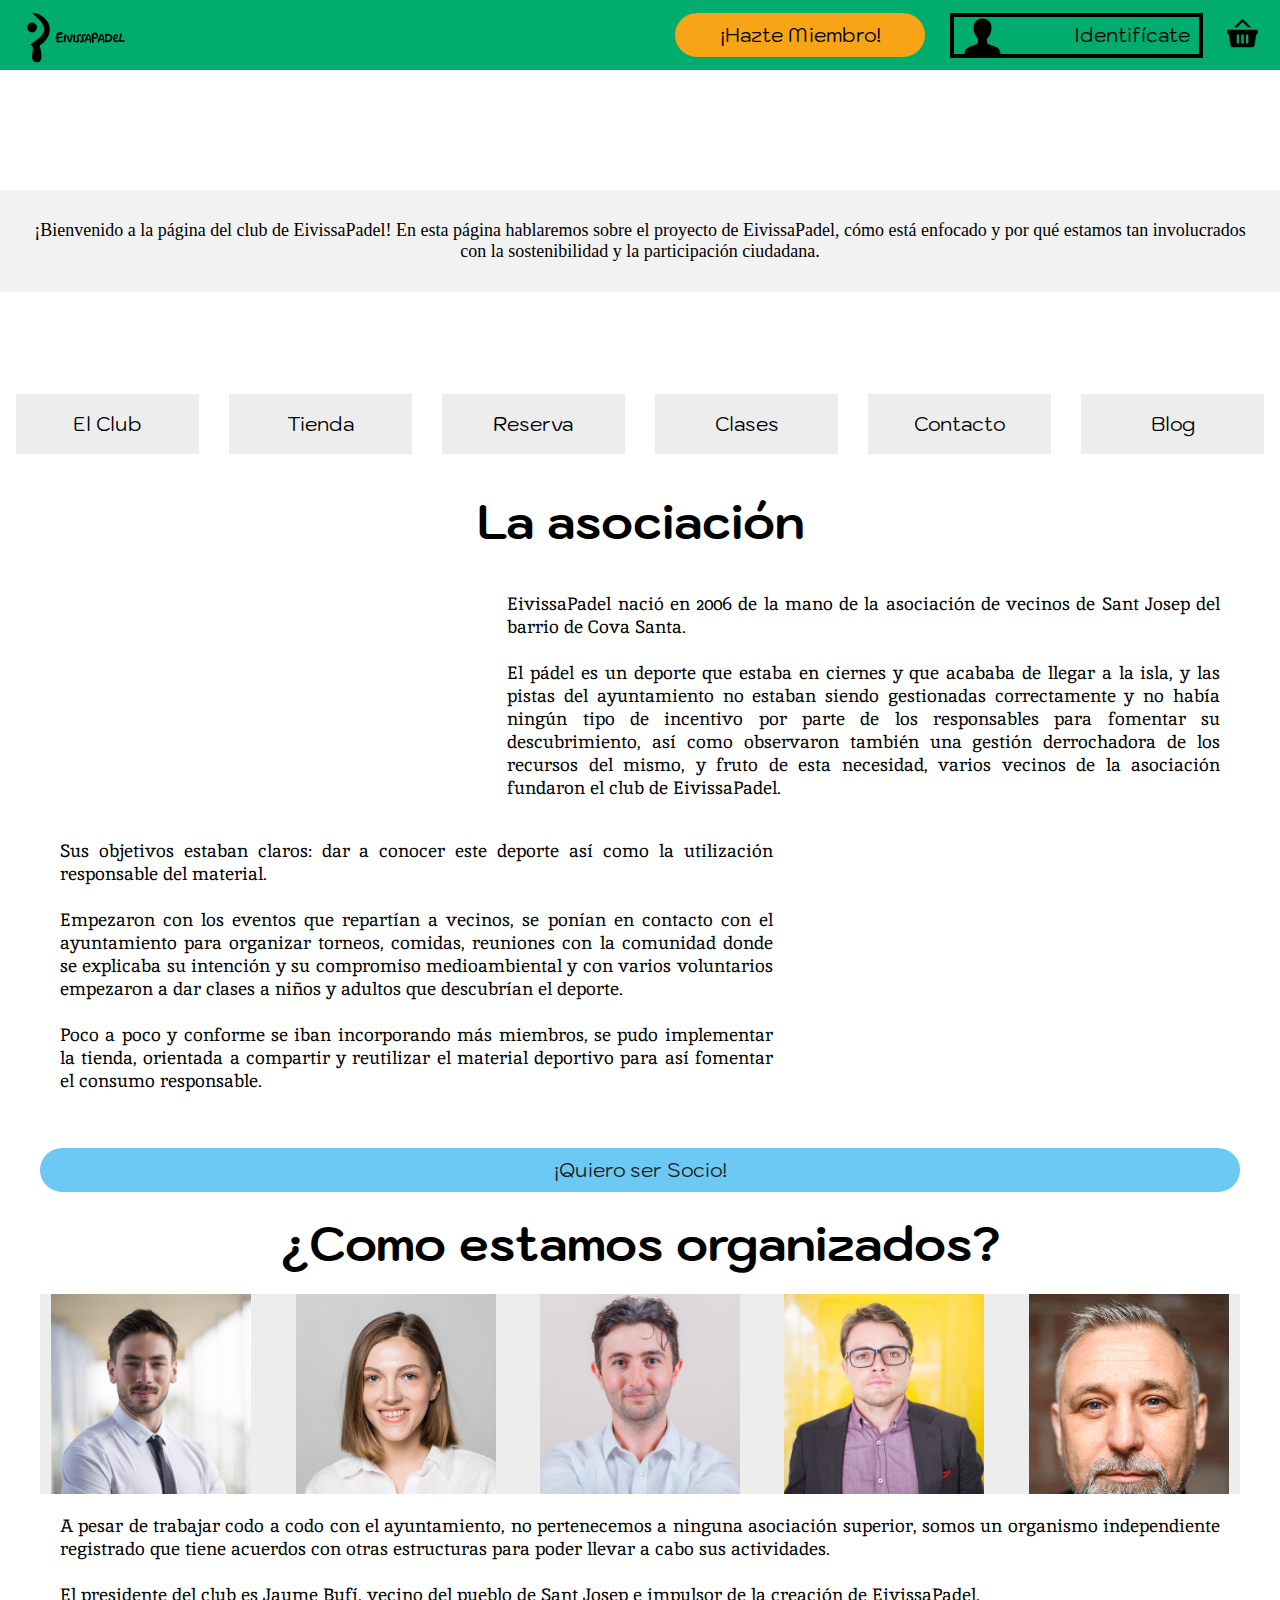
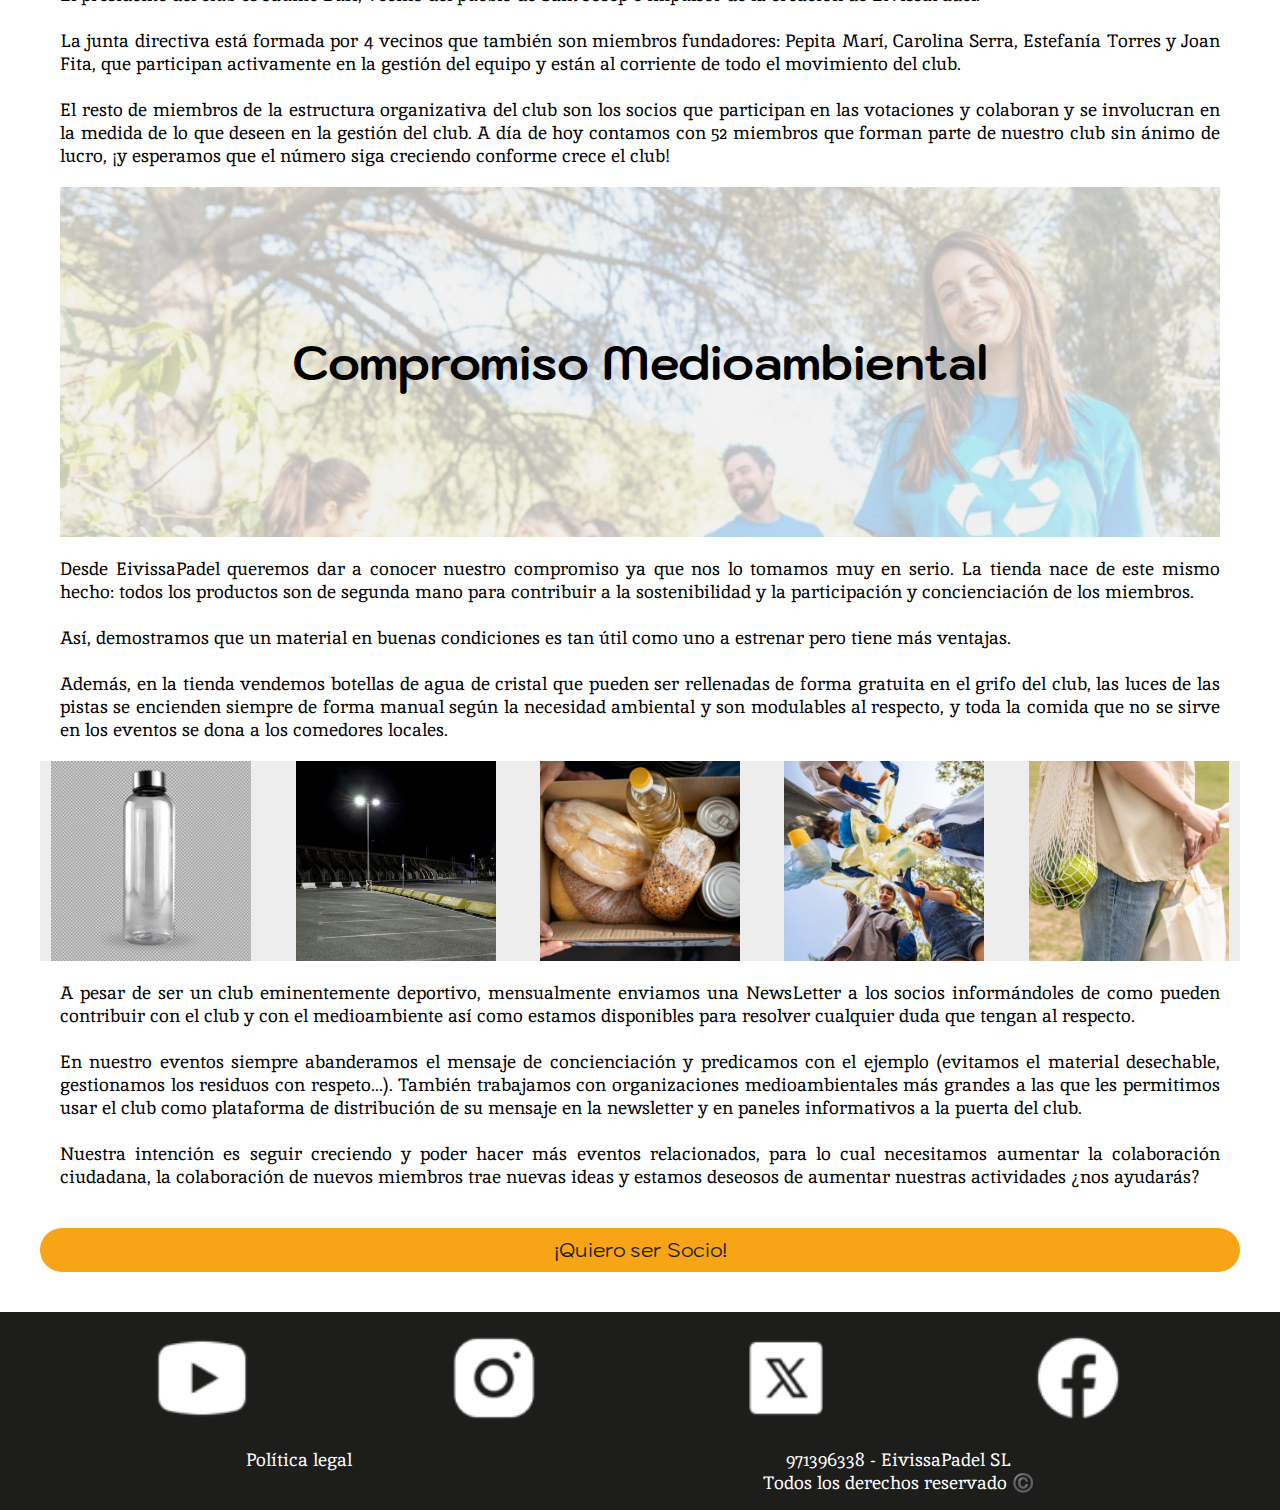
==== HTML/club.html @ 1c64d66b "añadidos dos puntos delante de los src" ====
<!DOCTYPE html>
<html lang="es">

<head>
    <meta charset="UTF-8">
    <meta name="viewport" content="width=device-width, initial-scale=1.0">
    <title>The Club</title>
    <link rel="stylesheet" href="../CSS/style.css">
</head>
<body>
    <header>
        <div class="banner_verde">
            <a title="enlace a home" href="/HTML/index.html">
                <img class="header_img" src="../public/assets/imgs/logotipo_negro.svg" alt="logotipo de EivissaPadel">
            </a>
            <div id="desktop_menu">
                <a title="enlace a socios" href="/HTML/socios.html" class="link_button desktop_show orange_btn"
                    id="boton_miembro">
                    ¡Hazte Miembro!
                </a>
                <a title="enlace a socios" href="/HTML/socios.html" class="link_button desktop_show"
                    id="boton_identificate">
                    <img src="../public/assets/icons/Customer.svg" alt="icono de cliente">
                    Identifícate
                </a>
                <a title="enlace a carrito (work in progress)" href="#" class="carrito">
                    <img src="../public/assets/icons/Shopping_Basket.svg" alt="icono de carrito de la compra">
                </a>
            </div>
            <a title="enlace a socios" href="/HTML/socios.html">
                <img class="desktop_hide" src="../public/assets/icons/Customer.svg" alt="icono de cliente">
            </a>
            <img class="desktop_hide" src="../public/assets/icons/Menu.svg" alt="icono de menu de hamburguesa">
            <input class="desktop_hide" type="checkbox" name="menu_mobile" id="menu_mobile">
            <div class="nav_mobile">
                <div class="close">X
                </div>
                <nav>
                    <ul>
                        <li><a title="enlace a club" href="/HTML/club.html">El Club</a></li>
                        <li><a title="enlace a tienda" href="/HTML/tienda.html">Tienda</a></li>
                        <li><a title="enlace a reserva (work in progress)" href="#">Reserva</a></li>
                        <li><a title="enlace a clases (work in progress)" href="#">Clases</a></li>
                        <li><a title="enlace a contacto (work in progress)" href="#">Contacto</a></li>
                        <li><a title="enlace a blog (work in progress)" href="#">Blog</a></li>
                    </ul>
                </nav>
            </div>
        </div>
        <div class="portada portada_club">
            <p class="texto_club">¡Bienvenido a la página del club de EivissaPadel! En esta página hablaremos sobre el
                proyecto de EivissaPadel, cómo está enfocado y por qué estamos tan involucrados con la sostenibilidad y
                la participación ciudadana.</p>
            <nav class="desktop_show">
                <ul>
                    <li><a href="/HTML/club.html">El Club</a></li>
                    <li><a href="/HTML/tienda.html">Tienda</a></li>
                    <li><a href="#">Reserva</a></li>
                    <li><a href="#">Clases</a></li>
                    <li><a href="#">Contacto</a></li>
                    <li><a href="#">Blog</a></li>
                </ul>
            </nav>
        </div>
    </header>
    <main id="club">
        <section id="asociacion">
            <h2>La asociación</h2>
            <div class="dos_fotos_texto">
                <div class="dos_fotos">
                    <div class="foto1"></div>
                    <div class="foto2"></div>
                </div>
                <p>
                    EivissaPadel nació en 2006 de la mano de la asociación de vecinos de Sant Josep del barrio de
                    Cova
                    Santa. <br><br>El pádel es un deporte que estaba en ciernes y que acababa de llegar a la isla, y
                    las
                    pistas
                    del ayuntamiento no estaban siendo gestionadas correctamente y no había ningún tipo de incentivo
                    por
                    parte de los responsables para fomentar su descubrimiento, así como observaron también una
                    gestión
                    derrochadora de los recursos del mismo, y fruto de esta necesidad, varios vecinos de la
                    asociación
                    fundaron el club de EivissaPadel.
                </p>
            </div>
            <div class="dos_fotos_texto">
                <div class="dos_fotos">
                    <div class="foto1"></div>
                    <div class="foto2"></div>
                </div>
                <p>
                    Sus objetivos estaban claros: dar a conocer este deporte así como la utilización responsable del
                    material. <br><br>Empezaron con los eventos que repartían a vecinos, se ponían en contacto con el
                    ayuntamiento para organizar torneos, comidas, reuniones con la comunidad donde se explicaba su
                    intención y su compromiso medioambiental y con varios voluntarios empezaron a dar clases a niños y
                    adultos que descubrían el deporte. <br><br>Poco a poco y conforme se iban incorporando más miembros,
                    se pudo
                    implementar la tienda, orientada a compartir y reutilizar el material deportivo para así fomentar el
                    consumo responsable.
                </p>
            </div>
        </section>
        <a title="enlace a socios" href="/HTML/socios.html" class="blue_btn link_button">¡Quiero ser Socio!</a>
        <section class="organizacion">
            <h2>¿Como estamos organizados?</h2>
            <div class="cinco_fotos">
                <div class="foto1"></div>
                <div class="foto2"></div>
                <div class="foto3"></div>
                <div class="foto4"></div>
                <div class="foto5"></div>
            </div>
            <p>
                A pesar de trabajar codo a codo con el ayuntamiento, no pertenecemos a ninguna asociación superior,
                somos un organismo independiente registrado que tiene acuerdos con otras estructuras para poder llevar a
                cabo sus actividades.
                <br>
                <br>
                El presidente del club es Jaume Bufí, vecino del pueblo de Sant Josep e impulsor de la creación de
                EivissaPadel.
                <br>
                <br>
                La junta directiva está formada por 4 vecinos que también son miembros fundadores: Pepita Marí, Carolina
                Serra, Estefanía Torres y Joan Fita, que participan activamente en la gestión del equipo y están al
                corriente de todo el movimiento del club.
                <br>
                <br>
                El resto de miembros de la estructura organizativa del club son los socios que participan en las
                votaciones y colaboran y se involucran en la medida de lo que deseen en la gestión del club. A día de
                hoy contamos con 52 miembros que forman parte de nuestro club sin ánimo de lucro, ¡y esperamos que el
                número siga creciendo conforme crece el club!
            </p>
        </section>
        <section id="compromiso_medioambiental">
            <div class="titulo_compromiso">
                <h2>Compromiso Medioambiental</h2>
            </div>
            <p>
                Desde EivissaPadel queremos dar a conocer nuestro compromiso ya que nos lo tomamos muy en serio. La
                tienda nace de este mismo hecho: todos los productos son de segunda mano para contribuir a la
                sostenibilidad y la participación y concienciación de los miembros. <br><br>
                Así, demostramos que un material en
                buenas condiciones es tan útil como uno a estrenar pero tiene más ventajas.
                <br><br>
                Además, en la tienda vendemos botellas de agua de cristal que pueden ser rellenadas de forma gratuita en
                el grifo del club, las luces de las pistas se encienden siempre de forma manual según la necesidad
                ambiental y son modulables al respecto, y toda la comida que no se sirve en los eventos se dona a los
                comedores locales.
            </p>
            <div class="cinco_fotos">
                <div class="foto1"></div>
                <div class="foto2"></div>
                <div class="foto3"></div>
                <div class="foto4"></div>
                <div class="foto5"></div>
            </div>
            <p>
                A pesar de ser un club eminentemente deportivo, mensualmente enviamos una NewsLetter a los socios
                informándoles de como pueden contribuir con el club y con el medioambiente así como estamos disponibles
                para resolver cualquier duda que tengan al respecto.
                <br><br>
                En nuestro eventos siempre abanderamos el mensaje de concienciación y predicamos con el ejemplo
                (evitamos el material desechable, gestionamos los residuos con respeto...). También trabajamos con
                organizaciones medioambientales más grandes a las que les permitimos usar el club como plataforma de
                distribución de su mensaje en la newsletter y en paneles informativos a la puerta del club.
                <br><br>
                Nuestra intención es seguir creciendo y poder hacer más eventos relacionados, para lo cual necesitamos
                aumentar la colaboración ciudadana, la colaboración de nuevos miembros trae nuevas ideas y estamos
                deseosos de aumentar nuestras actividades ¿nos ayudarás?
            </p>
        </section>
        <a title="enlace a socios" href="/HTML/socios.html" class="orange_btn link_button">¡Quiero ser Socio!</a>
    </main>
    <footer>
        <div class="footer_container">
            <div id="links">
                <a title="enlace a Youtube (work in progress)" href="#"> <img src="../public/assets/icons/YouTube.png"
                        alt="logotipo de Youtube">
                </a>
                <a title="enlace a Instagram (work in progress)" href="#"> <img
                        src="../public/assets/icons/Instagram.png" alt="logotipo de Instagram">
                </a>
                <a title="enlace a TwitterX (work in progress)" href="#"> <img src="../public/assets/icons/TwitterX.png"
                        alt="logotipo de TwitterX">
                </a>
                <a title="enlace a Facebook (work in progress)" href="#"> <img src="../public/assets/icons/Facebook.png"
                        alt="logotipo de Facebook">
                </a>
            </div>
            <div class="footer_desktop">
                <div>
                    <p>Política legal</p>
                </div>
                <div>
                    <p>971396338 - EivissaPadel SL</p>
                    <p>Todos los derechos reservado ©️</p>
                </div>
            </div>
        </div>
    </footer>
</body>

</html>
---- CSS/style.css ----
@font-face {
  font-family: "Inika";
  src: url("../public/assets/fonts/Inika-Regular.ttf");
  font-style: normal;
  font-weight: normal;
}
@font-face {
  font-family: "Inika";
  src: url("../public/assets/fonts/Inika-Bold.ttf");
  font-style: normal;
  font-weight: bold;
}
@font-face {
  font-family: "Kodchasan";
  src: url("../public/assets/fonts/Kodchasan-Regular.ttf");
  font-style: normal;
  font-weight: normal;
}
@font-face {
  font-family: "Kodchasan";
  src: url("../public/assets/fonts/Kodchasan-Bold.ttf");
  font-style: normal;
  font-weight: bold;
}
/* GLOBAL */
* {
  box-sizing: border-box;
  position: relative;
}
main,
.footer_container {
  margin: 0;
  font-family: "Inika", serif;
  max-width: 1200px;
  /* background-image: url("../public/assets/imgs/pelota_evento_uno.jpg"); */
  /* background-repeat: no-repeat;
  background-size: cover; */
  /* background-position: calc(-50vw + 600px); */
}
a {
  text-decoration: none;
  color: #1d1d1b;
}
html::before {
  content: "";
  width: 100%;
  height: 100%;
  position: absolute;
  background-color: rgba(255, 255, 255);
}
h1,
h2,
h3,
h4,
.link_button {
  display: flex;
  justify-content: center;
  align-items: center;
  font-family: "Kodchasan";
  text-align: center;
  border: none;
}
.link_button:hover,
.banner_three,
.oferta1,
.oferta2,
.oferta3,
#miembro_banner {
  cursor: pointer;
}
.header_img:hover,
.carrito:hover,
.portada a:hover,
.nav_mobile li:hover,
.categorias_desktop ul li:hover {
  filter: invert(100%);
}
#tienda > div.desktop_show.categorias_desktop > ul > li:nth-child(1) > a:hover {
  background-color: #085be9;
}
#boton_identificate:hover {
  background-color: #f7a416;
}
#botones_dedo .link_button:hover {
  filter: invert(100%);
  color: white;
  background-color: #f7a416;
}
.home_blog_img:hover {
  filter: saturate(150%);
  filter: brightness(1.2);
}
#botones_dedo .link_button:hover {
  background-color: #085be9;
}
#botones_dedo .link_button:active {
  border: 4px solid black;
}
input:hover {
  border: 2px solid #6bc9f3;
}
.banner:hover .sub_banner {
  background-color: rgba(237, 237, 237, 0.9);
}
.orange_btn:hover,
.blue_btn:hover {
  border: 4px solid black;
}
.orange_btn:active {
  border: none;
  color: #f7a416;
  background-color: #1d1d1b;
  font-weight: bold;
}
.oferta1:hover div,
.oferta2:hover div,
.oferta3:hover div {
  background-color: rgba(237, 237, 237, 0.9);
}
.dos_botones .blue_btn:active,
.blue_btn:active {
  border: none;
  color: #6bc9f3;
  background-color: #1d1d1b;
  font-weight: bold;
}
h1 {
  font-size: 32px;
}
h2 {
  font-size: 26px;
  text-align: left;
  margin-left: 20px;
  justify-content: left;
}
h3 {
  font-size: 22px;
}
h4 {
  font-size: 20px;
}
body {
  display: flex;
  flex-direction: column;
  min-height: 100vh;
  margin: 0;
}
.link_button {
  font-size: 18px;
  min-height: 44px;
}
p {
  margin: 0 16px;
}
/* HEADER */
.banner_verde {
  display: flex;
  height: 50px;
  background-color: #00ad6e;
  justify-content: space-around;
  align-items: center;
}
.header_img {
  height: 50px;
}
header li {
  font-family: "Kodchasan";
}
#socios_btn {
  margin: 16px 0 0 0;
}
header a {
  display: flex;
  align-items: center;
  justify-content: center;
  text-decoration: none;
  color: black;
}
header div {
  display: flex;
}
#menu_mobile:checked + .nav_mobile {
  visibility: visible;
}
#menu_mobile:checked {
  top: 30px;
  left: calc(82.5%);
  font-size: 25px;
  display: flex;
  position: fixed;
}
#menu_mobile {
  z-index: 3;
  opacity: 0%;
  position: absolute;
  top: 10px;
  left: calc(86.5%);
  width: 28px;
  height: 28px;
  margin: 0;
  cursor: pointer;
}
.menu_mobile_icon {
  display: flex;
}
.nav_mobile {
  visibility: collapse;
  position: fixed;
  top: 0;
  width: 100%;
  min-height: 100vh;
  z-index: 2;
  background-color: white;
  font-family: "Kodchasan";
  overflow: scroll;
}
.nav_mobile nav {
  display: flex;
  flex-direction: column;
  justify-content: space-between;
  height: 100vh;
  width: 100%;
}
.nav_mobile ul {
  height: 100%;
  list-style-type: none;
  margin: 0;
  padding: 0;
  margin-top: calc(100vh / 12);
}
.nav_mobile ul li a {
  font-size: 24px;
  margin: calc(100vh / 30) 0;
  padding: calc(100vh / 30) 0;
  background-color: #ededed;
}
.close {
  top: 30px;
  left: calc(86.5%);
  width: fit-content;
  font-size: 25px;
  display: flex;
  justify-content: right;
  position: absolute;
  z-index: 1;
}

/* FOOTER */
footer {
  margin: 0;
}
footer {
  background-color: #1d1d1b;
  color: white;
  text-align: center;
  font-size: 14px;
  display: flex;
  flex-direction: column;
  margin-top: auto;
}
#links {
  margin: 16px;
  display: flex;
  justify-content: space-around;
  align-items: center;
}
.footer_desktop {
  margin-bottom: 16px;
}
textarea {
  resize: none;
}
/* HOME */
.portada {
  font-size: 16px;
  min-height: 135px;
  display: flex;
  align-items: center;
  text-align: center;
  background-image: url("../public/assets/imgs/fondo_padel.jpg");
  background-size: cover;
  background-position-y: 80%;
  background-repeat: no-repeat;
}
.portada::before {
  position: absolute;
  width: 100%;
  height: 100%;
  top: 0;
  left: 0;
  content: "";
  background-color: white;
  opacity: 75%;
}
.dos_botones {
  /* margin: 16px 16px; */
  display: flex;
  align-items: center;
  justify-content: space-between;
  /* gap: 16px; */
}
.dos_botones .link_button {
  min-width: calc(50% - 32px);
}
.blue_btn {
  border-radius: 25px;
  background-color: #6bc9f3;
  margin: 16px;
}
/* HOME SOCIOS */
#home_socios h3 {
  text-align: center;
}
.banner {
  display: flex;
  justify-content: right;
  min-height: 145px;
  background-image: url("../public/assets/imgs/padel_miembro.jpg");
  background-size: cover;
  background-repeat: no-repeat;
  background-position: center;
}
.sub_banner {
  width: 50vw;
  font-size: 14px;
  background-color: rgba(237, 237, 237, 0.75);
  display: flex;
  flex-direction: column;
  justify-content: center;
}
.sub_banner_three p {
  display: -webkit-box;
  text-align: justify;
  -webkit-line-clamp: 5;
  -webkit-box-orient: vertical;
  text-overflow: ellipsis;
  overflow: hidden;
}
.sub_banner p,
.sub_banner ul {
  margin: 0;
}
/* HOME ULTIMOS EVENTOS */
#home_ultimos_eventos h2 {
  background-color: #ededed;
  padding: 5px;
  margin: 20px 0;
  margin-left: -20px;
  text-align: center;
  justify-content: center;
}
#home_ultimos_eventos > p {
  text-align: justify;
  margin: 16px;
}
.eventos_banner {
  justify-content: left;
  background-image: url("../public/assets/imgs/pelota_evento_uno.jpg");
}
.titulo_mini {
  font-family: "Inika";
  font-size: 18px;
  font-weight: 100;
  margin: 10px;
  text-align: left;
}
.eventos_texto_banner p {
  margin: 5px 10px;
}
/* HOME TIENDA */
.cuadro_verde {
  border: 4px solid #00ad6e;
  margin: 16px;
}
#home_tienda h2 {
  margin: 0 5px;
  text-align: left;
}
#home_tienda p {
  margin: 0 5px;
}
#banner_home_tienda {
  justify-content: left;
  background-image: url("../public//assets/imgs/pelotas.jpg");
}
#home_tienda h4 {
  margin: 5px;
  justify-content: left;
}
/* HOME CLUB */
#home_club h3,
#home_blog h3 {
  text-align: left;
  margin: 5px 16px;
}
#botones_dedo {
  display: flex;
  flex-direction: column;
  margin: 0 16px;
  gap: 12px;
}
#botones_dedo .link_button {
  font-size: 16px;
  display: flex;
  justify-content: space-between;
  align-items: center;
  background-color: #f7a416;
  min-height: 44px;
}
#botones_dedo #text {
  margin: 20px;
}
/* HOME BLOG */
#home_blog {
  background-color: #ededed;
}
#home_blog h3 {
  margin-top: 25px;
}
#home_blog h4 {
  text-align: left;
}
#home_blog > div {
  background-image: none;
}
.home_blog_texto {
  margin: 0 20px 0 0;
}
#home_blog .banner {
  background-image: none;
}
#home_blog .banner:nth-child(1) {
  font-size: 16px;
}
.home_blog_img {
  width: 50vw;
  margin: 10px 10px 10px 20px;
  background-image: url("../public/assets/imgs/jugadora_padel.jpg");
  background-size: 250%;
  background-position: top center;
}
.orange_100_btn {
  text-align: center;
  margin: 20px 16px;
}
.orange_btn {
  min-width: 100%;
  border-radius: 25px;
  background-color: #f7a416;
}
.sub_banner .desktop_show {
  display: none;
}
/* TIENDA */
/* TIENDA ENCABEZADO */
.busqueda,
.categorias {
  display: flex;
  font-size: 18px;
}
.categorias {
  width: calc(100% - 40px);
  margin: 0 20px;
  align-items: center;
  background-color: #6bc9f3;
  padding: 0 20px;
  font-family: "Kodchasan", sans-serif;
  justify-content: space-between;
  min-height: 44px;
}
#buscador {
  display: flex;
  width: calc(100% - 40px);
  height: 40px;
  margin: 20px;
  text-overflow: ellipsis;
  font-size: 18px;
}
#buscador::placeholder {
  font-family: "Inika", serif;
  color: black;
  font-size: 18px;
}
#lupa {
  position: absolute;
  top: 21px;
  left: calc(100% - 80px);
  right: 0;
}
#categorias_check {
  position: absolute;
  width: 100%;
  height: 100%;
  top: 0;
  left: 0;
  z-index: 1;
  opacity: 0;
}
.categorias_lista {
  visibility: collapse;
  position: absolute;
  display: flex;
  width: 100%;
  top: 44px;
  left: 0;
  z-index: 1;
  background-color: white;
}
.categorias_lista ul {
  list-style: none;
  width: 100%;
  padding: 0;
  margin: 0;
}
.categorias_lista li a {
  display: flex;
  text-decoration: none;
  color: black;
  align-items: center;
  width: 100%;
  background-color: #6bc9f3;
  min-height: 44px;
  justify-content: center;
  text-align: center;
  margin: 5px 0;
}
#categorias_check:checked ~ .categorias_lista {
  visibility: visible;
}
#categorias_check:checked ~ .arrow_down {
  transform: rotate(180deg);
}
.arrow_down {
  margin-left: auto;
}
/* TIENDA OFERTAS */
.ofertas {
  margin: 20px;
  display: flex;
  justify-content: space-between;
  height: 150px;
  gap: 20px;
}
.ofertas p {
  margin: 0;
}
.oferta1,
.oferta2,
.oferta3 {
  display: flex;
  width: 50%;
  justify-content: space-between;
  flex-direction: column;
  text-align: center;
  background-image: url("../public/assets/imgs/Pala_tienda.jpg");
  background-size: cover;
  background-position: center;
}
.texto_oferta,
.precio_oferta {
  background-color: rgba(237, 237, 237, 0.75);
}
.precio_oferta {
  display: flex;
  flex-direction: column;
  width: 50px;
  height: 50px;
  margin: 10px;
  margin-left: auto;
  border-radius: 25px;
}
.oferta2 {
  background-image: url("../public/assets/imgs/zapatos_1.jpg");
  background-size: 400%;
  background-position: bottom;
  background-position-x: 15%;
}
/* TIENDA ULTIMOS PRODUCTOS */
.ultimos_productos h2 {
  background-color: #ededed;
  justify-content: center;
  margin: 20px 0;
  text-align: center;
}
#tienda .ultimos_productos .banner_desktop {
  display: flex;
  margin: 40px 20px;
  gap: 20px;
}
.ultimos_productos .banner,
.ultimos_productos .sub_banner {
  width: 50%;
  justify-content: right;
  font-size: 16px;
}
.ultimos_productos .sub_banner p {
  margin: 5px;
}
.encabezado_tienda {
  position: absolute;
  width: max-content;
  top: -55px;
  left: 0;
  font-family: "Inika", sans-serif;
  font-weight: normal;
}
.ultimos_productos a:nth-child(1) {
  background-image: url("../public/assets/imgs/pelotas.jpg");
}
#tienda > section.ultimos_productos > div > a:nth-child(2) {
  background-image: url("../public/assets/imgs/padel_pala_2.jpg");
}
#tienda > section.ultimos_productos > div > a:nth-child(3) {
  background-image: url("../public/assets/imgs/camiseta.jpg");
}
/* SOCIOS */
/* SOCIOS VENTAJAS */
#ventajas h1,
#ventajas h2 {
  margin: 16px;
}
#ventajas h2 {
  justify-content: center;
  text-align: center;
}
#ventajas .cuadro_verde {
  padding-bottom: 20px;
  margin-bottom: 40px;
}
#ventajas ul {
  padding-right: 16px;
}
/* SOCIOS INSCRIPCION */
#inscripcion h2 {
  justify-content: center;
}
#inscripcion {
  display: flex;
  flex-direction: column;
}
/* SOCIOS DATOS PERSONALES */
.desktop_3_form {
  display: block;
}
#datos_personales {
  display: flex;
  flex-direction: column;
  justify-content: space-around;
  min-height: 250px;
  margin: 16px;
  margin-bottom: 48px;
}
#datos_personales::before,
#datos_de_contacto::before,
#contribucion::before {
  content: "";
  position: absolute;
  width: calc(100% + 32px);
  height: calc(100% + 8px);
  top: 8px;
  left: -16px;
  background-color: #ededed;
}
#datos_personales input,
#datos_de_contacto input,
#contribucion input {
  min-height: 20px;
}
#datos_personales label,
#datos_de_contacto label {
  margin-bottom: -8px;
  z-index: 1;
}
#datos_personales input,
#datos_de_contacto input,
#contribucion input {
  margin-bottom: 15px;
}
/* SOCIOS DISPONIBILIDAD */
#disponibilidad h3,
#contribucion h3 {
  margin: 0;
}
#disponibilidad,
#datos_de_contacto,
#contribucion {
  display: flex;
  flex-direction: column;
  padding: 16px;
}
#disponibilidad p,
#contribucion p {
  margin: 16px 0;
}
#disponibilidad div,
#datos_de_contacto div,
#contribucion div {
  display: flex;
  text-align: left;
  align-items: center;
  gap: 20px;
}
#disponibilidad input,
#datos_de_contacto div input,
#contribucion div input {
  min-height: 35px;
  min-width: 35px;
  cursor: pointer;
}
#disponibilidad #otros {
  height: calc(16px * 4);
}
#disponibilidad input:checked::after,
#datos_de_contacto input:checked::after,
#contribucion input:checked::after {
  content: "";
  font-size: 16px;
  width: 100%;
  height: 100%;
  background-color: #00ad6e;
  position: absolute;
  top: 0;
  left: 0;
  z-index: 1;
  border: 1px solid black;
}
/* DATOS DE CONTACTO */
#datos_de_contacto,
#contribucion {
  display: flex;
  flex-direction: column;
  margin: 16px;
}
#datos_de_contacto label {
  margin-bottom: -4px;
  z-index: 1;
}
#datos_de_contacto div input,
#contribucion div input {
  margin-bottom: 0;
}
#datos_de_contacto div,
#contribucion div {
  margin-bottom: 10px;
}
#datos_de_contacto input:checked::after,
#contribucion input:checked::after {
  background-color: black;
  border: 0;
}
/* CONTRIBUCION */
.dos_niveles,
.dos_check {
  flex-direction: column;
  justify-content: left;
  width: 100%;
}
#contribucion .dos_check div,
#disponibilidad .dos_check div {
  width: 100%;
}

#cantidad {
  margin-left: 62.5px;
  width: calc(100% - 78.5px);
  height: 25px;
  bottom: 10px;
  right: 0;
}
.euro::after {
  content: "€";
  position: absolute;
  top: -3px;
  left: calc(100% - 40px);
}
/* DUDAS O COMENTARIOS */
#dudas {
  display: flex;
  flex-direction: column;
  margin: 16px;
  margin-top: 25px;
  gap: 25px;
}
#dudas textarea {
  height: 120px;
}
#birth_date {
  width: 100%;
}
/* EL CLUB */
/* PORTADA */
.portada {
  min-height: 175px;
}
.portada_club {
  background-image: url("../public/assets/imgs/pista-tenis.jpg");
}
.portada_club p {
  margin: 16px;
}
/* ASOCIACION */
#club h2 {
  justify-content: center;
  margin: 20px auto;
  text-align: center;
}
.dos_fotos_texto {
  margin: 16px;
}
.dos_fotos_texto p {
  margin: 16px 0;
}
.dos_fotos {
  display: flex;
  width: 100%;
  height: 150px;
  gap: 16px;
  margin: 16px 0;
}
.foto1,
.foto2 {
  width: 100%;
  height: 100%;
  background-image: url("../public/assets/imgs/asociacion_1.jpg");
  background-size: cover;
  background-position: center;
}
.foto2 {
  background-image: url("../public/assets/imgs/asociacion_2.jpg");
}
#asociacion > div:nth-child(3) .foto1 {
  background-image: url("../public/assets/imgs/asociacion_3.jpg");
}
#asociacion > div:nth-child(3) .foto2 {
  background-image: url("../public/assets/imgs/asociacion_4.jpg");
}
/* COMO ESTAMOS ORGANIZADOS */
.cinco_fotos {
  display: flex;
  flex-direction: row;
  width: 100%;
  height: calc(100vw / 6);
  max-height: 200px;
  gap: calc(100% / 6 / 6);
  justify-content: space-evenly;
  margin: 20px 0;
  background-color: #ededed;
}
.cinco_fotos .foto1,
.cinco_fotos .foto2,
.cinco_fotos .foto3,
.cinco_fotos .foto4,
.cinco_fotos .foto5 {
  width: calc(100% / 6);
  height: 100%;
  background-image: url("../public/assets/imgs/persona_1.jpg");
  background-position: top;
  background-size: cover;
}
.cinco_fotos .foto2 {
  background-image: url("../public/assets/imgs/persona_2.jpg");
}
.cinco_fotos .foto3 {
  background-image: url("../public/assets/imgs/persona_3.jpg");
}
.cinco_fotos .foto4 {
  background-image: url("../public/assets/imgs/persona_4.jpg");
}
.cinco_fotos .foto5 {
  background-image: url("../public/assets/imgs/persona_5.jpg");
}
/* COMPROMISO */
.titulo_compromiso {
  margin: 20px;
  display: flex;
  height: 150px;
  background-image: url("../public/assets/imgs/compromiso.jpg");
  background-position: center;
  background-size: cover;
}
.titulo_compromiso::before {
  content: "";
  top: 0;
  left: 0;
  width: 100%;
  height: 100%;
  position: absolute;
  background-color: rgba(237, 237, 237, 0.75);
}
#compromiso_medioambiental .foto1 {
  background-image: url("../public/assets/imgs/medio1.jpg");
}
#compromiso_medioambiental .foto2 {
  background-image: url("../public/assets/imgs/medio2.jpg");
}
#compromiso_medioambiental .foto3 {
  background-image: url("../public/assets/imgs/medio3.jpg");
}
#compromiso_medioambiental .foto4 {
  background-image: url("../public/assets/imgs/medio4.jpg");
}
#compromiso_medioambiental .foto5 {
  background-image: url("../public/assets/imgs/medio5.jpg");
}
#club .orange_btn {
  margin: 40px 0;
}
/* FIN DE LA PARTE MOVIL */
/*/////////////////////////////////////////////////////////////////////////////////////////////////////////////////////////////////////////////////////////////////////////////////////////////////////////////////////////////////////////////////////////////////////////////////////////////////////////////////////////////////////////////////////////////////////////////////////////////////////////////////////////////////////////////////////////////////////////////////////////////////////////////////////////////////////////////////////////////////////////////////////////////////////////////////////////////////////////////////////////////////////////////////////////////////////////////////////////////////////////////////////////////////////////////////////////////////////////////////////////////////////////////////////////////////////////////////////////////////////////////////////////////////////////////////////////////////////////////////////////////////////////////////////////////////////////////////////////////////////////////////////////////////////////////////////////////////////////////////////////////////////////////////////////////////////////////////////////////////////////////////////////////////////////////////////////////////////////////////////////////////////////////////////////////////////////////////////////////////////////////////////////////////////////////////////////////////////////////////////////////////////////////////////////////////////////////////////////////////////////////////////////////////////////////////////////////////////////*/
/* COMIENZO PARTE DESKTOP */
.desktop_show,
#tienda .desktop_show {
  display: none;
}
@media (min-width: 1200px) {
  main,
  .footer_container {
    margin-left: calc(50vw - 600px);
  }
}
/* GLOBAL DESKTOP */
@media (min-width: 768px) {
  .nav_mobile {
    display: none;
  }
  .desktop_show {
    display: block;
  }
  h1,
  h2,
  h3,
  h4 {
    font-size: 64px;
  }
  h2 {
    font-size: 48px;
    justify-content: left;
    margin: 20px;
  }
  h3 {
    font-size: 32px;
  }
  h4 {
    font-size: 24px;
  }
  .link_button {
    font-size: 20px;
    display: flex;
  }
  p {
    font-size: 18px;
    margin: 20px;
  }
  .orange_100_btn {
    text-align: center;
    margin: 20px 0px;
  }
  #home .orange_100_btn {
    margin-bottom: 40px;
  }
  #socios .orange_btn {
    margin-bottom: 10px;
  }
  .blue_btn {
    margin: 16px 0;
  }
  /* HEADER */
  .banner_verde {
    min-height: 70px;
    justify-content: space-between;
    padding: 0 20px;
  }
  .header_img {
    min-height: 70px;
  }
  .banner_verde img {
    height: 35px;
  }
  #desktop_menu {
    display: flex;
    width: 100%;
    justify-content: right;
    gap: 25px;
  }
  #desktop_menu .link_button {
    min-width: 250px;
    padding: 0 10px;
  }
  #boton_identificate {
    display: flex;
    justify-content: space-between;
    align-items: center;
    background-color: transparent;
  }
  #boton_identificate::before {
    content: "";
    top: 0;
    left: 0;
    border: 4px solid black;
    width: 98%;
    height: 85%;
    position: absolute;
  }
  #boton_identificate img {
    margin: 0 0 -3px 0;
    height: 45px;
  }
  /* PORTADA */
  .portada {
    min-height: 400px;
    display: flex;
    align-items: end;
  }
  .portada::before {
    opacity: 0%;
  }
  .portada nav {
    width: 100%;
    justify-content: center;
  }
  .portada nav ul {
    list-style: none;
    display: flex;
    padding: 0;
    justify-content: space-between;
    margin: 16px;
  }
  .portada nav ul li a {
    font-size: 20px;
    min-height: 60px;
    background-color: #ededed;
    display: flex;
    align-items: center;
    justify-content: center;
    width: calc(100vw / 7);
  }
  .banner {
    min-height: 250px;
    background-position-y: 30%;
  }
  /* HOME DESKTOP */
  /* SOCIOS */
  #home_socios > p {
    text-align: center;
  }
  #miembro_texto_banner {
    justify-content: space-around;
    width: fit-content;
    font-size: 18px;
  }
  #home_socios h2 {
    margin: 0;
  }
  #home_socios .banner p {
    margin: 20px;
  }
  /* ULTIMOS EVENTOS */
  #home_ultimos_eventos {
    overflow: hidden;
    margin: 20px 0;
  }
  #home_ultimos_eventos h2 {
    justify-content: center;
  }
  .banner_desktop {
    width: 120%;
    display: flex;
    gap: 20px;
  }
  .banner_three {
    justify-content: right;
    min-width: 33%;
    height: 250px;
  }
  .banner_three p {
    font-size: 16px;
  }
  .banner_three h4 {
    font-size: 24px;
    font-family: "Kodchasan";
    text-align: left;
    margin: 0 10px;
  }
  .sub_banner_three {
    width: 50%;
    justify-content: start;
    overflow: hidden;
    height: 250px;
  }
  .sub_banner_three p {
    display: -webkit-box;
    text-align: justify;
    -webkit-line-clamp: 8;
    -webkit-box-orient: vertical;
    text-overflow: ellipsis;
    overflow: hidden;
  }
  #home_ultimos_eventos .desktop_show,
  #home_tienda .desktop_show,
  #tienda .desktop_show {
    display: flex;
  }
  #home_tienda .desktop_show {
    display: -webkit-box;
  }
  .banner_desktop .banner:nth-child(2) {
    background-image: url("../public/assets/imgs/torneo.jpg");
  }
  .banner_desktop .banner:nth-child(3) {
    background-image: url("../public/assets/imgs/evento_4.jpg");
    background-position: right;
  }
  /* LA TIENDA */
  #home_tienda h3,
  #home_tienda h2,
  #home_tienda p {
    text-align: left;
    margin: 0 16px;
  }
  #home_tienda {
    overflow: hidden;
    margin: 0;
  }
  #home_tienda .banner {
    justify-content: right;
    background-position: center;
    display: flex;
  }
  .banner_three {
    margin: 10px 0 20px 0;
  }
  #home_tienda .banner_three p {
    -webkit-line-clamp: 7;
  }
  #home_tienda .banner:nth-child(1)::after {
    content: "";
    position: absolute;
    width: 50%;
    height: 100%;
    top: 0;
    left: 0;
    background-image: url("../public/assets/imgs/pelotas.jpg");
    background-size: cover;
    background-position: 75%;
    background-repeat: no-repeat;
  }
  #home_tienda .banner:nth-child(2) {
    background-image: url("../public/assets/imgs/padel_pala_2.jpg");
  }
  #home_tienda .banner:nth-child(2)::after {
    content: "";
    position: absolute;
    width: 50%;
    height: 100%;
    top: 0;
    left: 0;
    background-image: url("../public/assets/imgs/padel_pala_2.jpg");
    background-size: cover;
    background-position: 75%;
    background-repeat: no-repeat;
  }
  #home_tienda .banner:nth-child(3) {
    background-image: url("../public/assets/imgs/camiseta.jpg");
  }
  #home_tienda .banner:nth-child(3)::after {
    content: "";
    position: absolute;
    width: 50%;
    height: 100%;
    top: 0;
    left: 0;
    background-image: url("../public/assets/imgs/camiseta.jpg");
    background-size: cover;
    background-position: 75%;
    background-repeat: no-repeat;
  }
  .dos_botones {
    margin: 25px 0;
  }
  /* EL CLUB */
  #home_club h2 {
    text-align: left;
  }
  #botones_dedo {
    flex-direction: row;
    justify-content: space-around;
    margin: 0;
  }
  #botones_dedo .link_button,
  .imagen_club {
    width: 33%;
    min-height: 250px;
    font-size: 20px;
    justify-content: center;
    text-align: center;
  }
  #botones_dedo .link_button img {
    width: 95px;
  }
  .imagen_club {
    background-image: url("../public/assets/imgs/el_club_desktop.jpg");
    background-size: cover;
    background-position: top;
  }
  /* EL BLOG */
  #home_blog {
    margin: 40px 0;
  }
  #home_blog h2 {
    text-align: left;
    margin: 20px;
  }
  #home_blog .banner_desktop {
    width: 100%;
  }
  .banner_three p:nth-child(1) {
    font-size: 18px;
  }
  #home_blog .banner {
    background-image: none;
  }
  #home_blog .desktop_show {
    display: flex;
  }
  #home_blog .sub_banner_three {
    width: 50%;
  }
  .home_blog_img {
    margin: 0 20px;
  }
  .home_blog_texto {
    margin: 0 20px 0 0;
  }
  footer img {
    width: 100px;
  }
  .footer_desktop {
    display: flex;
    justify-content: space-around;
  }
  .footer_desktop p {
    margin: 0;
  }
  #home_blog .banner:nth-child(2) .home_blog_img {
    background-image: url("../public/assets/imgs/evento2blog.jpg");
    background-size: cover;
  }
  /* LA TIENDA */
  /* BUSCADOR */
  #buscador,
  .ofertas {
    margin: 20px 0;
    width: 100%;
  }
  .oferta3 {
    display: flex;
  }
  .texto_oferta {
    display: flex;
    justify-content: center;
    align-items: center;
    height: 80px;
    font-size: 24px;
    text-transform: uppercase;
  }
  .precio_oferta {
    margin: 50px;
    margin-left: 50%;
  }
  .ofertas {
    height: 250px;
  }
  /* CATEGORIAS */
  .categorias_desktop ul {
    display: flex;
    width: 100%;
    list-style: none;
    flex-direction: row;
    justify-content: space-around;
    margin: 0 20px;
  }
  .categorias_desktop ul li {
    display: flex;
    width: 100%;
    justify-content: center;
  }
  .categorias_desktop li:nth-child(1) a {
    background-color: #6bc9f3;
    font-weight: bold;
  }
  .categorias_desktop a {
    display: flex;
    justify-content: center;
    align-items: center;
    width: 100%;
    font-family: "Kodchasan";
    font-size: 20px;
    text-decoration: none;
    color: black;
    background-color: #ededed;
    height: 75px;
    text-align: center;
  }
  .oferta3 {
    background-image: url("../public/assets/imgs/botellatienda.jpg");
  }
  /* ULTIMOS PRODUCTOS */
  #tienda .ultimos_productos .banner_desktop {
    margin: 20px 0;
    gap: 20px;
    width: auto;
    height: 400px;
  }
  #tienda .ultimos_productos .banner_three {
    min-width: 25%;
    height: 400px;
    margin: 0;
  }
  #tienda .ultimos_productos .banner,
  #tienda .ultimos_productos .sub_banner_three {
    height: 400px;
  }
  #tienda .ultimos_productos .banner_three p {
    min-height: 20px;
  }
  #tienda .sub_banner_three p {
    display: -webkit-box;
    text-align: justify;
    -webkit-line-clamp: 8;
    -webkit-box-orient: vertical;
    text-overflow: ellipsis;
    overflow: hidden;
  }
  #tienda ul {
    margin: 0;
    padding: 0;
  }
  /* SOCIOS */
  /* DATOS PERSONALES, DISPONIBILIDAD, DATOS DE CONTACTO */
  .desktop_3_form {
    display: flex;
    height: 450px;
  }
  .desktop_3_form form {
    width: 25%;
  }
  #disponibilidad {
    width: 50%;
    justify-content: space-around;
  }
  #disponibilidad div {
    gap: 0;
  }
  #datos_personales,
  #datos_de_contacto,
  #disponibilidad {
    height: 100%;
  }
  #datos_personales {
    justify-content: space-evenly;
  }
  #datos_personales::before,
  #datos_de_contacto::before,
  #contribucion::before {
    content: "";
    position: absolute;
    width: calc(100% + 32px);
    height: 100%;
    top: 8px;
    left: -16px;
    background-color: #ededed;
  }
  #inscripcion .cuadro_verde {
    margin-top: 24px;
  }
  .dos_niveles,
  .dos_check {
    flex-direction: row;
  }
  #cantidad {
    margin-left: auto;
    width: 200px;
  }
  #disponibilidad .dos_niveles {
    flex-direction: column;
  }
  #inscripcion h3 {
    font-size: 26px;
    margin: 0 0 10px 0;
  }
  #datos_de_contacto p {
    margin: 0;
  }
  #contribucion {
    margin-top: 40px;
  }
  .desktop_hide,
  #home_tienda .desktop_hide,
  #tienda .desktop_hide,
  #tienda .sub_banner .desktop_hide {
    display: none;
  }
  #datos_personales label {
    margin-bottom: -45px;
  }
  /* EL CLUB */
  #club p {
    text-align: justify;
  }
  .portada_club {
    background-image: url("../public/assets/imgs/fondo_padel.jpg");
  }
  .texto_club {
    position: absolute;
    top: 30%;
    width: 100%;
    background-color: rgba(237, 237, 237, 0.75);
  }
  .portada_club p {
    margin: 0;
    padding: 30px;
  }
  #asociacion {
    display: flex;
    flex-direction: column;
  }
  .dos_fotos_texto {
    width: 100%;
    display: flex;
    margin: 20px 0;
  }
  .dos_fotos {
    display: flex;
    width: 40%;
    height: auto;
    margin: 20px;
  }
  .dos_fotos_texto p {
    width: 70%;
    margin: 20px;
  }
  #club > section#asociacion > div:nth-child(2) {
    margin: 0;
  }
  #club > section#asociacion > div:nth-child(3) {
    flex-direction: row-reverse;
    margin-top: 0;
  }
  /* COMPROMISO */
  #club > section#compromiso_medioambiental > div.titulo_compromiso {
    height: 350px;
  }
}
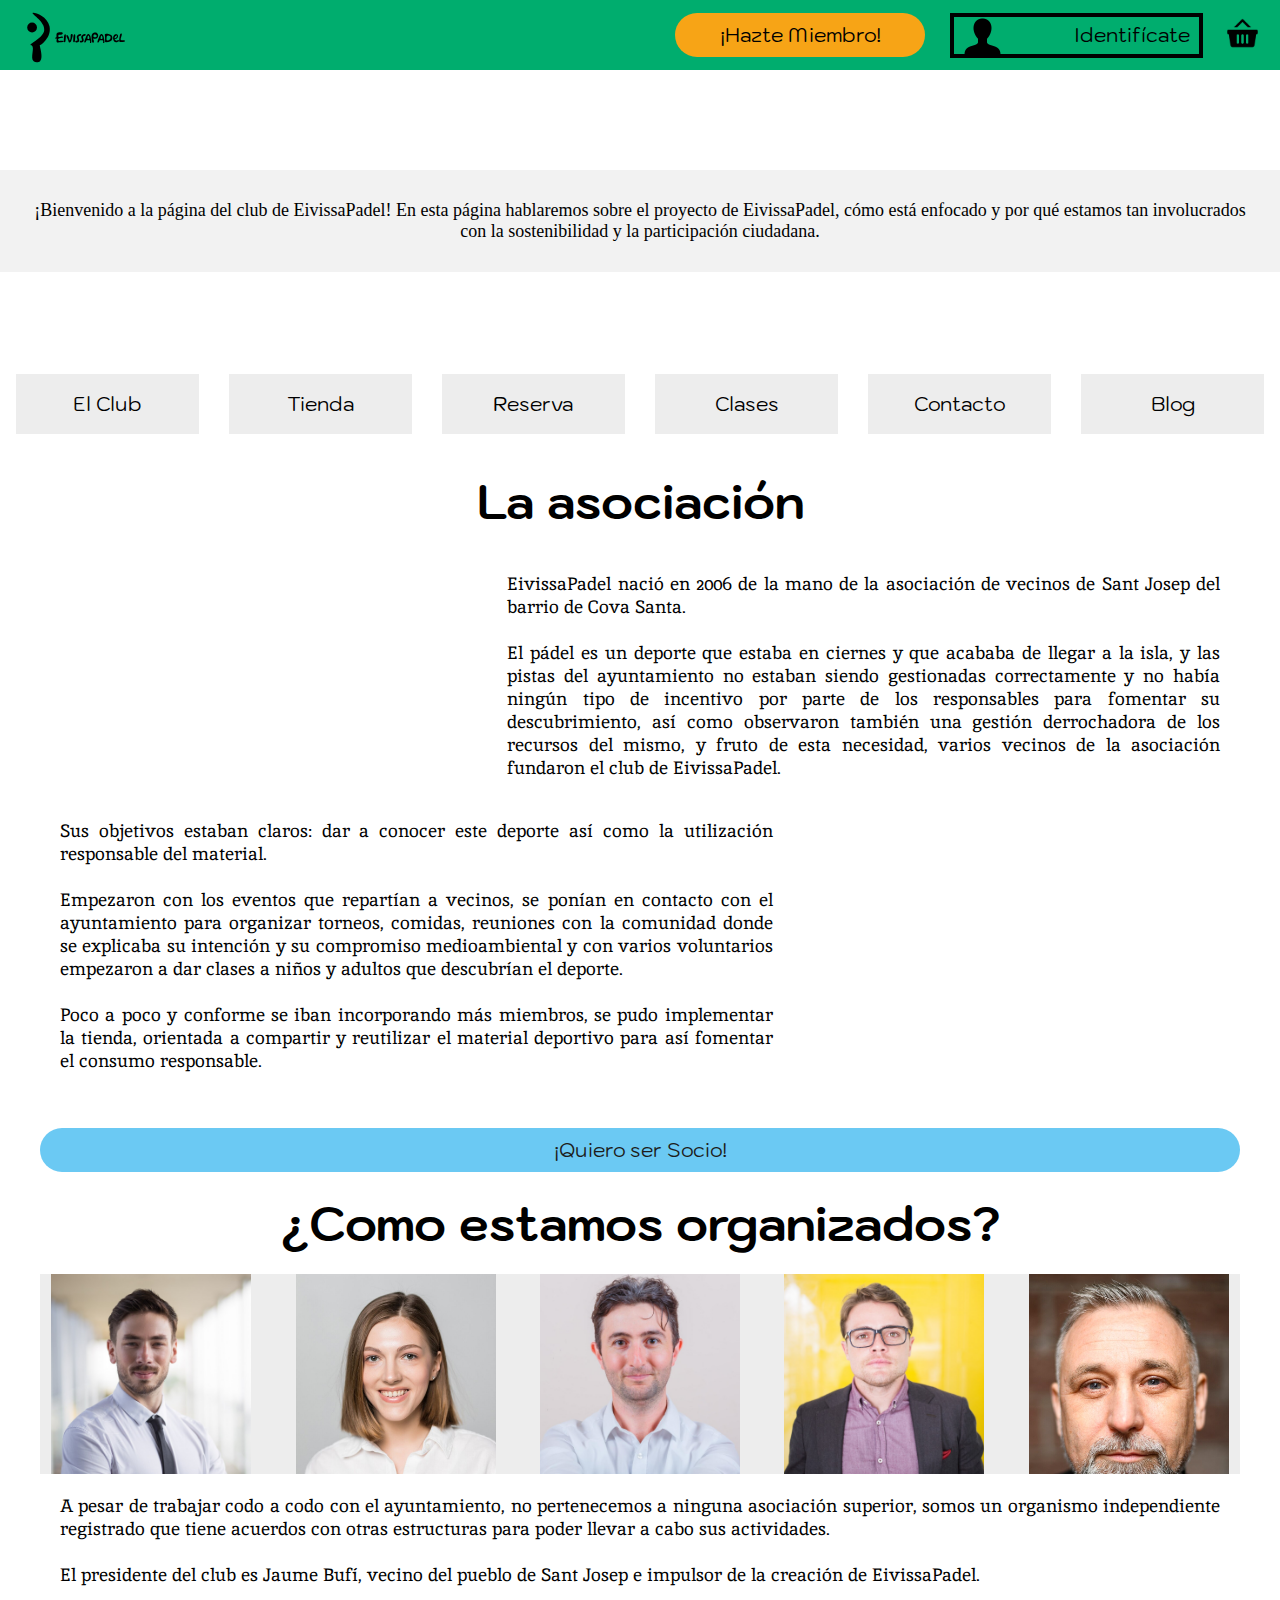
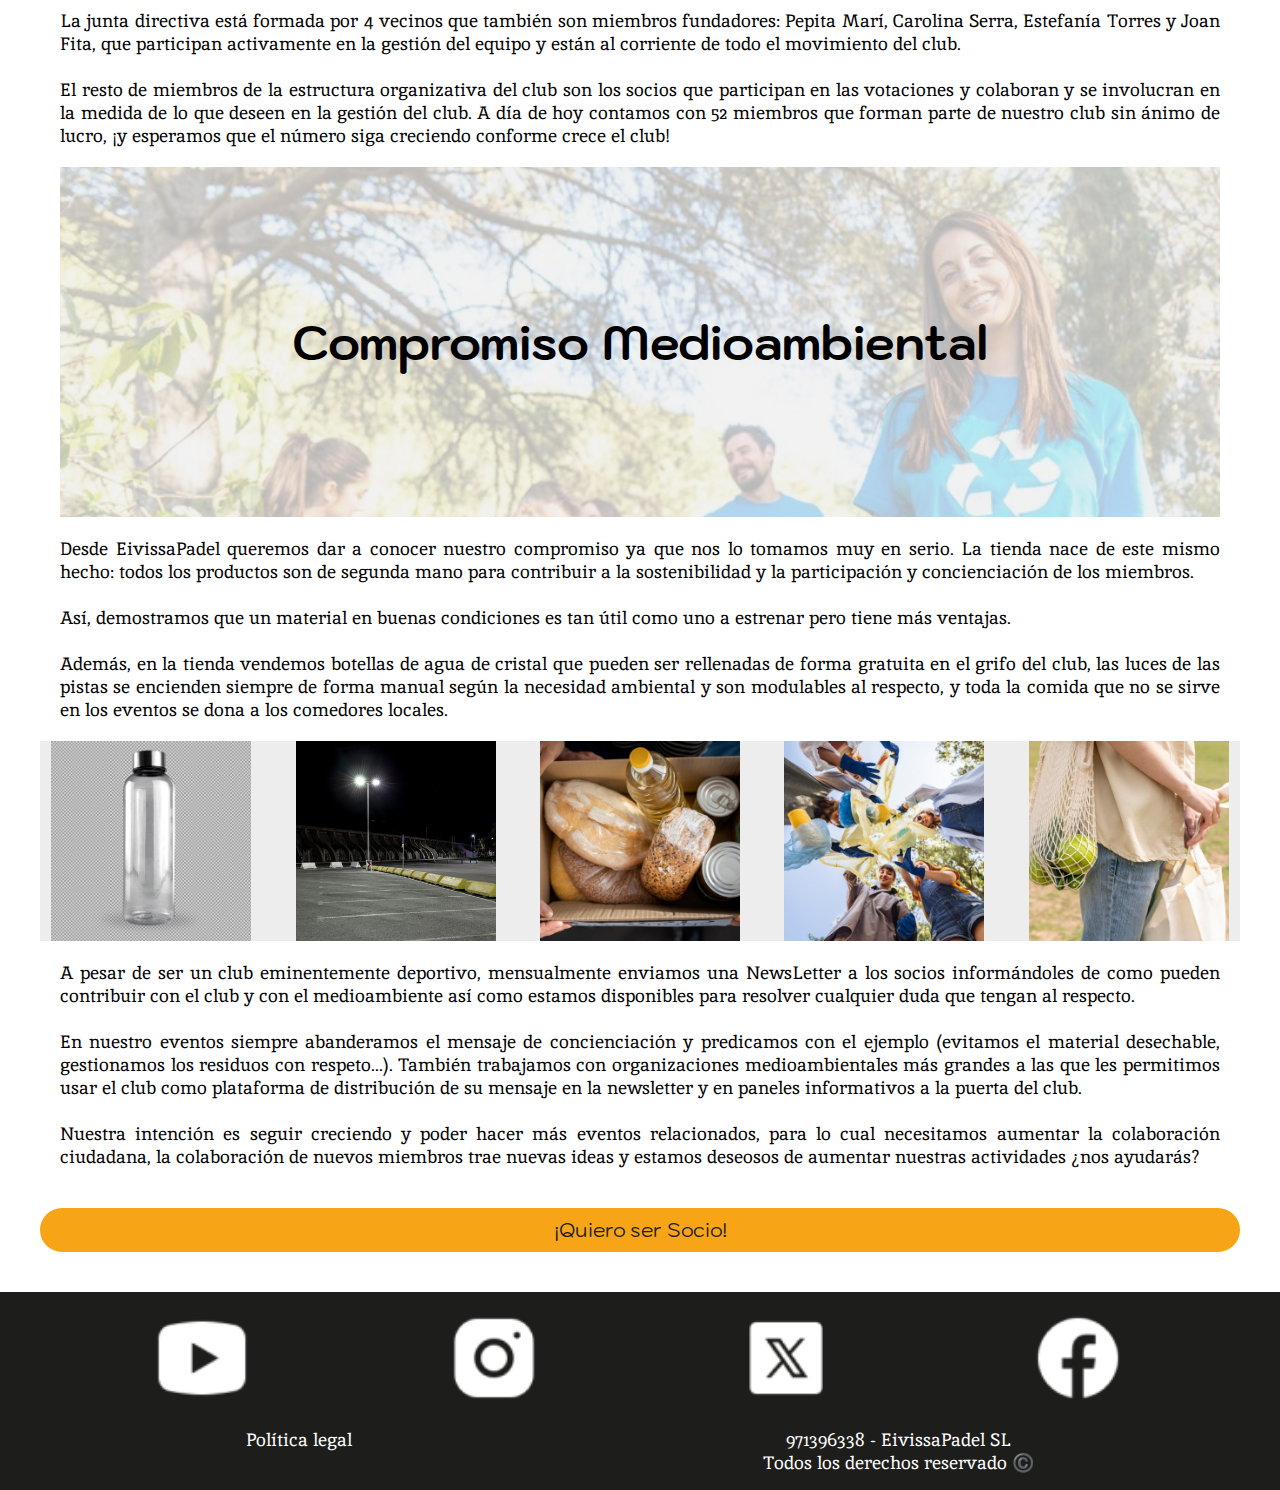
==== commit a5f7eedb: "comentarios añadidos" ====
--- a/HTML/club.html
+++ b/HTML/club.html
@@ -4,22 +4,24 @@
 <head>
     <meta charset="UTF-8">
     <meta name="viewport" content="width=device-width, initial-scale=1.0">
-    <title>The Club</title>
+    <title>El club - EivissaPadel</title>
     <link rel="stylesheet" href="../CSS/style.css">
+    <link rel="icon" type="image/x-icon" href="../public/assets/icons/favicon.svg">
 </head>
+
 <body>
+    <!-- Header común, con la diferencia de tener una portada personalizada en móvil y desktop -->
     <header>
         <div class="banner_verde">
-            <a title="enlace a home" href="/HTML/index.html">
+            <a title="enlace a home" href="index.html">
                 <img class="header_img" src="../public/assets/imgs/logotipo_negro.svg" alt="logotipo de EivissaPadel">
             </a>
             <div id="desktop_menu">
-                <a title="enlace a socios" href="/HTML/socios.html" class="link_button desktop_show orange_btn"
+                <a title="enlace a socios" href="socios.html" class="link_button desktop_show orange_btn"
                     id="boton_miembro">
                     ¡Hazte Miembro!
                 </a>
-                <a title="enlace a socios" href="/HTML/socios.html" class="link_button desktop_show"
-                    id="boton_identificate">
+                <a title="enlace a socios" href="socios.html" class="link_button desktop_show" id="boton_identificate">
                     <img src="../public/assets/icons/Customer.svg" alt="icono de cliente">
                     Identifícate
                 </a>
@@ -27,7 +29,7 @@
                     <img src="../public/assets/icons/Shopping_Basket.svg" alt="icono de carrito de la compra">
                 </a>
             </div>
-            <a title="enlace a socios" href="/HTML/socios.html">
+            <a title="enlace a socios" href="socios.html">
                 <img class="desktop_hide" src="../public/assets/icons/Customer.svg" alt="icono de cliente">
             </a>
             <img class="desktop_hide" src="../public/assets/icons/Menu.svg" alt="icono de menu de hamburguesa">
@@ -37,8 +39,8 @@
                 </div>
                 <nav>
                     <ul>
-                        <li><a title="enlace a club" href="/HTML/club.html">El Club</a></li>
-                        <li><a title="enlace a tienda" href="/HTML/tienda.html">Tienda</a></li>
+                        <li><a title="enlace a club" href="club.html">El Club</a></li>
+                        <li><a title="enlace a tienda" href="tienda.html">Tienda</a></li>
                         <li><a title="enlace a reserva (work in progress)" href="#">Reserva</a></li>
                         <li><a title="enlace a clases (work in progress)" href="#">Clases</a></li>
                         <li><a title="enlace a contacto (work in progress)" href="#">Contacto</a></li>
@@ -53,8 +55,8 @@
                 la participación ciudadana.</p>
             <nav class="desktop_show">
                 <ul>
-                    <li><a href="/HTML/club.html">El Club</a></li>
-                    <li><a href="/HTML/tienda.html">Tienda</a></li>
+                    <li><a href="club.html">El Club</a></li>
+                    <li><a href="tienda.html">Tienda</a></li>
                     <li><a href="#">Reserva</a></li>
                     <li><a href="#">Clases</a></li>
                     <li><a href="#">Contacto</a></li>
@@ -63,7 +65,9 @@
             </nav>
         </div>
     </header>
+
     <main id="club">
+        <!-- Sección de texto sencilla con dos fotos por texto -->
         <section id="asociacion">
             <h2>La asociación</h2>
             <div class="dos_fotos_texto">
@@ -103,7 +107,8 @@
                 </p>
             </div>
         </section>
-        <a title="enlace a socios" href="/HTML/socios.html" class="blue_btn link_button">¡Quiero ser Socio!</a>
+        <a title="enlace a socios" href="socios.html" class="blue_btn link_button">¡Quiero ser Socio!</a>
+        <!-- Sección con 5 fotos que escalan en desktop limitándose al ancho de 1200  -->
         <section class="organizacion">
             <h2>¿Como estamos organizados?</h2>
             <div class="cinco_fotos">
@@ -134,6 +139,7 @@
                 número siga creciendo conforme crece el club!
             </p>
         </section>
+        <!-- Sección con un título con fondo propio -->
         <section id="compromiso_medioambiental">
             <div class="titulo_compromiso">
                 <h2>Compromiso Medioambiental</h2>
@@ -172,22 +178,24 @@
                 deseosos de aumentar nuestras actividades ¿nos ayudarás?
             </p>
         </section>
-        <a title="enlace a socios" href="/HTML/socios.html" class="orange_btn link_button">¡Quiero ser Socio!</a>
+        <!-- Botón de link a la página de socios -->
+        <a title="enlace a socios" href="socios.html" class="orange_btn link_button">¡Quiero ser Socio!</a>
     </main>
+    <!-- footer común -->
     <footer>
         <div class="footer_container">
             <div id="links">
-                <a title="enlace a Youtube (work in progress)" href="#"> <img src="../public/assets/icons/YouTube.png"
-                        alt="logotipo de Youtube">
-                </a>
-                <a title="enlace a Instagram (work in progress)" href="#"> <img
-                        src="../public/assets/icons/Instagram.png" alt="logotipo de Instagram">
-                </a>
-                <a title="enlace a TwitterX (work in progress)" href="#"> <img src="../public/assets/icons/TwitterX.png"
-                        alt="logotipo de TwitterX">
-                </a>
-                <a title="enlace a Facebook (work in progress)" href="#"> <img src="../public/assets/icons/Facebook.png"
-                        alt="logotipo de Facebook">
+                <a title="enlace a Youtube (work in progress)" href="#">
+                    <img src="../public/assets/icons/YouTube.png" alt="logotipo de Youtube">
+                </a>
+                <a title="enlace a Instagram (work in progress)" href="#">
+                    <img src="../public/assets/icons/Instagram.png" alt="logotipo de Instagram">
+                </a>
+                <a title="enlace a TwitterX (work in progress)" href="#">
+                    <img src="../public/assets/icons/TwitterX.png" alt="logotipo de TwitterX">
+                </a>
+                <a title="enlace a Facebook (work in progress)" href="#">
+                    <img src="../public/assets/icons/Facebook.png" alt="logotipo de Facebook">
                 </a>
             </div>
             <div class="footer_desktop">
--- a/CSS/style.css
+++ b/CSS/style.css
@@ -1,3 +1,5 @@
+/* Para explicar el CSS, explicaremos las normas que aparezcan por primera vez pero evitaremos repetirlas cuando ya hayan salido */
+/* Importamos las fuentes que vamos a utilizar en el proyecto */
 @font-face {
   font-family: "Inika";
   src: url("../public/assets/fonts/Inika-Regular.ttf");
@@ -23,31 +25,24 @@
   font-weight: bold;
 }
 /* GLOBAL */
+/* En esta sección aplicamos los estilos globales del proyecto. En mi caso siempre empiezo con border-box para que el ancho y alto defina la caja del elemento, y posición relativa para que los elementos por defecto se ajusten al flujo normal y así trabajar fácilmente con otras posiciones.*/
 * {
   box-sizing: border-box;
   position: relative;
 }
+/* Aplicamos la fuente global para el documento y el ancho máximo del main. Tal como está configurada la página, podriamos dejar fácilmente un margen solo con cambiar el valor en este apartado. */
 main,
 .footer_container {
   margin: 0;
   font-family: "Inika", serif;
   max-width: 1200px;
-  /* background-image: url("../public/assets/imgs/pelota_evento_uno.jpg"); */
-  /* background-repeat: no-repeat;
-  background-size: cover; */
-  /* background-position: calc(-50vw + 600px); */
-}
+}
+/* Le quitamos el subrayado y el color por defecto a los enlaces */
 a {
   text-decoration: none;
   color: #1d1d1b;
 }
-html::before {
-  content: "";
-  width: 100%;
-  height: 100%;
-  position: absolute;
-  background-color: rgba(255, 255, 255);
-}
+/* Le damos un estilo general a los títulos y a los botones, haciéndolos Flex, alineandolos en el centro por defecto, y dándole la fuente de los títulos, así como quitar el borde por defecto a los botones */
 h1,
 h2,
 h3,
@@ -60,6 +55,7 @@
   text-align: center;
   border: none;
 }
+/* A continuación aplicamos los efectos de hover, empezando aplicar a los elementos clicables el puntero de mano*/
 .link_button:hover,
 .banner_three,
 .oferta1,
@@ -68,24 +64,39 @@
 #miembro_banner {
   cursor: pointer;
 }
+/* A los siguientes elementos les damos el efecto de invertie sus colores al pasar por encima. Vemos que hay un "+" en uno de los selectores, que nos sirve para indicar que cuando se hace el hover el efecto se aplica al hermano*/
 .header_img:hover,
 .carrito:hover,
 .portada a:hover,
 .nav_mobile li:hover,
-.categorias_desktop ul li:hover {
+.categorias_desktop ul li:hover,
+#categorias_check:hover + .desplegable_categorias,
+.categorias_lista a:hover {
   filter: invert(100%);
 }
-#tienda > div.desktop_show.categorias_desktop > ul > li:nth-child(1) > a:hover {
+/* Aquí, vemos que en uno de los selectores hemos usado el nth-child que lo que hace es seleccionar al hijo que hayamos marcado entre parentesis, y les aplicamos el fondo de color según la guía de estilo*/
+.categorias_desktop ul li:nth-child(1) a:hover,
+.categorias_lista a:hover {
   background-color: #085be9;
+}
+/* Aquí le damos el efecto al contenedor de categorías dentro tienda, determinando su ancho y una posición absoluta en relación a su contenedor, que al tener posición relativa podemos posicionarlo fácilmente con top y left*/
+#categorias_check:hover + .desplegable_categorias {
+  background-color: #085be9;
+  width: 100%;
+  position: absolute;
+  padding: 11px 20px;
+  top: 0;
+  left: 0;
 }
 #boton_identificate:hover {
   background-color: #f7a416;
 }
 #botones_dedo .link_button:hover {
   filter: invert(100%);
-  color: white;
+  color: white; /* color determina el color de la fuente*/
   background-color: #f7a416;
 }
+/* Le damos un efecto a las imágenes de la sección de blog en la página home al llevarnos a otro sitio, para dar un feedback visual de que es un elemento clicable otro que el cursor en forma de mano, usando filter, que nos permite aplicar diferentes filtros, en este caso de saturación y brillo*/
 .home_blog_img:hover {
   filter: saturate(150%);
   filter: brightness(1.2);
@@ -93,12 +104,14 @@
 #botones_dedo .link_button:hover {
   background-color: #085be9;
 }
+/* Aquí usamos border, que creara un borde alrededor del elemento, y en este caso cuando ese elemento esté en estado activo */
 #botones_dedo .link_button:active {
   border: 4px solid black;
 }
 input:hover {
   border: 2px solid #6bc9f3;
 }
+/* Aquí al declarar el background color con rgba, le estamos dando un valor de transparencia*/
 .banner:hover .sub_banner {
   background-color: rgba(237, 237, 237, 0.9);
 }
@@ -106,12 +119,16 @@
 .blue_btn:hover {
   border: 4px solid black;
 }
+/* Con font-weight  determinamos el peso de la fuente*/
 .orange_btn:active {
   border: none;
   color: #f7a416;
   background-color: #1d1d1b;
   font-weight: bold;
 }
+.oferta1:hover h2,
+.oferta2:hover h2,
+.oferta3:hover h2,
 .oferta1:hover div,
 .oferta2:hover div,
 .oferta3:hover div {
@@ -139,6 +156,7 @@
 h4 {
   font-size: 20px;
 }
+/* Por defecto el body está en dirección columna , y tendrá un min-height del 100vh para que el footer esté siempre situado abajo*/
 body {
   display: flex;
   flex-direction: column;
@@ -152,20 +170,34 @@
 p {
   margin: 0 16px;
 }
+/* Esto lo hemos hecho porque al comprobar la compatibilidad con otros navegadores, en el de firefox no se aplicaban los efectos de los pseudoelementos (::after y ::before) en dicho navegador, pero aplicando un primer marcado arreglamos el problema. Appearence lo ponemos por consejo del verificador de CSS para evitar warnings*/
+input[type="checkbox"] {
+  appearance: unset;
+  -moz-appearance: unset;
+  border: 1px solid black;
+}
 /* HEADER */
+/* Al banner le damos una posición fija, de manera que conforme bajamos en la página lo tenemos siempre arriba, y con un z-index 2, que nos permite decir que esté delante del resto de elementos (que por defecto tienen un z-index más bajo) justify content nos permite posicionar en elementos con display Flex, igual que align-items */
 .banner_verde {
   display: flex;
+  position: fixed;
   height: 50px;
+  width: 100%;
+  z-index: 2;
   background-color: #00ad6e;
   justify-content: space-around;
   align-items: center;
 }
+.portada {
+  margin-top: 50px;
+}
 .header_img {
   height: 50px;
 }
 header li {
   font-family: "Kodchasan";
 }
+/* La declaración de esta manera nos permite definir los 4 márgenes en orden arriba, derecha, abajo, izquierda */
 #socios_btn {
   margin: 16px 0 0 0;
 }
@@ -179,9 +211,11 @@
 header div {
   display: flex;
 }
+/* Esta es la parte que hemos creado para evitar usar js, donde si el elemento checked está seleccionado, el elemento se vuelve visible */
 #menu_mobile:checked + .nav_mobile {
   visibility: visible;
 }
+/* Se le ha dado un left en referencia al ancho para que esté siempre cuadrado con el pseudoelemento que nos permitirá cerrarlo pulsandolo de nuevo*/
 #menu_mobile:checked {
   top: 30px;
   left: calc(82.5%);
@@ -189,6 +223,7 @@
   display: flex;
   position: fixed;
 }
+/* El elemento que nos permite abrir el menú, que será invisible para dar la impresión de que pulsamos directamente sobre el menú o sobre la x, con la opacidad al 0% y un z-index por encima de los otros elementos para poder pulsarlo siempre*/
 #menu_mobile {
   z-index: 3;
   opacity: 0%;
@@ -203,6 +238,7 @@
 .menu_mobile_icon {
   display: flex;
 }
+/* La visibilidad collapse hace que el elemento no esté visible por defecto, para eso hemos definido antes el checke, que le cambiará la visibilidad. También le hemos dado la propiedad de overflow con scroll ya que si hubiese una pantalla con mucho ancho y poco alto, podría suceder que el menú no se viese al completo, y esto nos permite hacer scroll en el desplegable. Aquí también hemos utilizado vh, una medida relativa abreviatura de "viewport-height" que hace referencia. También le hemos dado la posición fixed para que esté en primer plano */
 .nav_mobile {
   visibility: collapse;
   position: fixed;
@@ -221,6 +257,7 @@
   height: 100vh;
   width: 100%;
 }
+/* Con calc podemos realizar operaciones incluso relativas como en este caso */
 .nav_mobile ul {
   height: 100%;
   list-style-type: none;
@@ -230,6 +267,7 @@
 }
 .nav_mobile ul li a {
   font-size: 24px;
+  /* Cuando solo se determinan dos valores en elementos de 4, el primero incluye arriba y abajo y el siguiente izquierda y derecha */
   margin: calc(100vh / 30) 0;
   padding: calc(100vh / 30) 0;
   background-color: #ededed;
@@ -244,7 +282,6 @@
   position: absolute;
   z-index: 1;
 }
-
 /* FOOTER */
 footer {
   margin: 0;
@@ -267,10 +304,12 @@
 .footer_desktop {
   margin-bottom: 16px;
 }
+/* Con resize none evitamos que el usuario pueda redimensionar el cuadro de texto, para que no rompa el estilo. */
 textarea {
   resize: none;
 }
 /* HOME */
+/* Las imágenes las colocamos con background image y definiendo su ubicación, con size decimos el tamaño en referencia al elemento (cover hace que la imagen aumente hasta cubrir el elemento), position la situa cuando la imagen es mas grande que su contenedor, en este caso al 80% en su eje y, y no repeat es para que la imagen no se duplique hasta llenar el espacio*/
 .portada {
   font-size: 16px;
   min-height: 135px;
@@ -282,6 +321,7 @@
   background-position-y: 80%;
   background-repeat: no-repeat;
 }
+/* Aquí usamos el pseudoelemento before, que nos permite crear como indica su nombre, un pseudoelemento detrás del elemento al que apunta. En este caso creamos un elemento del mismo tamaño con un color al 75% de opacidad que permite que la imagen se vea menos y las letras se lean mejor. */
 .portada::before {
   position: absolute;
   width: 100%;
@@ -293,15 +333,15 @@
   opacity: 75%;
 }
 .dos_botones {
-  /* margin: 16px 16px; */
   display: flex;
   align-items: center;
   justify-content: space-between;
-  /* gap: 16px; */
-}
+}
+/* Combinamos un cálculo que incluye medidas relativas como el porcentaje y píxeles, de manera que nos aseguramos de que la medida sea la mitad de su contenedor como mínimo y el resto del margen lateral, con lo que quedarán centrados y del mismo tamaño. */
 .dos_botones .link_button {
   min-width: calc(50% - 32px);
 }
+/* El radio del borde nos permite curvar el borde de los elementos */
 .blue_btn {
   border-radius: 25px;
   background-color: #6bc9f3;
@@ -328,6 +368,7 @@
   flex-direction: column;
   justify-content: center;
 }
+/* Todas estas propiedades se utilizan para limitar el número de líneas que puede enseñar un párrafo. El display webkit -box se lo damos al párrafo, decimos cuantas líneas puede tener máximo y además determinamos que en caso de haber un desbordamiento del texto (es decir, que se superen las 5 líneas en este caso) se cree una elipsis, que se mostará como 3 puntos suspensivos */
 .sub_banner_three p {
   display: -webkit-box;
   text-align: justify;
@@ -364,6 +405,13 @@
   margin: 10px;
   text-align: left;
 }
+.titulo_mini_2 {
+  font-family: "Inika";
+  font-weight: normal;
+  font-size: 16px;
+  justify-content: left;
+  margin: 0;
+}
 .eventos_texto_banner p {
   margin: 5px 10px;
 }
@@ -381,7 +429,7 @@
 }
 #banner_home_tienda {
   justify-content: left;
-  background-image: url("../public//assets/imgs/pelotas.jpg");
+  background-image: url("../public/assets/imgs/pelotas.jpg");
 }
 #home_tienda h4 {
   margin: 5px;
@@ -393,6 +441,7 @@
   text-align: left;
   margin: 5px 16px;
 }
+/* el gap indica el espacio que habrá entre los elementos dentro de un contenedor flex */
 #botones_dedo {
   display: flex;
   flex-direction: column;
@@ -472,7 +521,7 @@
   display: flex;
   width: calc(100% - 40px);
   height: 40px;
-  margin: 20px;
+  margin: 75px 20px 20px 20px;
   text-overflow: ellipsis;
   font-size: 18px;
 }
@@ -483,7 +532,7 @@
 }
 #lupa {
   position: absolute;
-  top: 21px;
+  top: 76px;
   left: calc(100% - 80px);
   right: 0;
 }
@@ -495,6 +544,7 @@
   left: 0;
   z-index: 1;
   opacity: 0;
+  cursor: pointer;
 }
 .categorias_lista {
   visibility: collapse;
@@ -527,11 +577,14 @@
 #categorias_check:checked ~ .categorias_lista {
   visibility: visible;
 }
+
+/* Transform nos permite aplicar una rotación al elemento señalado, en este caso lo hacemos con la flecha desplegable de categorías, y le damos una vuelta y media entera para animarla. Sin una duración de la transición daría igual que fuesen 180 o 540 grados, pero como en la siguiente regla CSS le damos al elemento arroz_down una duración de las transiciones de medio segundo, le veremos dar una vuelta completa al aplicar y quitar el checked */
 #categorias_check:checked ~ .arrow_down {
-  transform: rotate(180deg);
+  transform: rotate(540deg);
 }
 .arrow_down {
   margin-left: auto;
+  transition-duration: 0.5s;
 }
 /* TIENDA OFERTAS */
 .ofertas {
@@ -560,6 +613,11 @@
 .precio_oferta {
   background-color: rgba(237, 237, 237, 0.75);
 }
+.texto_oferta {
+  margin: 0;
+  justify-content: center;
+  font-family: "Inika", sans-serif;
+}
 .precio_oferta {
   display: flex;
   flex-direction: column;
@@ -618,6 +676,9 @@
 #ventajas h1,
 #ventajas h2 {
   margin: 16px;
+}
+#ventajas h1 {
+  margin-top: 65px;
 }
 #ventajas h2 {
   justify-content: center;
@@ -722,7 +783,7 @@
   top: 0;
   left: 0;
   z-index: 1;
-  border: 1px solid black;
+  border: none;
 }
 /* DATOS DE CONTACTO */
 #datos_de_contacto,
@@ -767,6 +828,7 @@
   bottom: 10px;
   right: 0;
 }
+/* Con "content" creamos contenido mediante CSS, que solo aporta información decorativa */
 .euro::after {
   content: "€";
   position: absolute;
@@ -906,26 +968,32 @@
   margin: 40px 0;
 }
 /* FIN DE LA PARTE MOVIL */
-/*/////////////////////////////////////////////////////////////////////////////////////////////////////////////////////////////////////////////////////////////////////////////////////////////////////////////////////////////////////////////////////////////////////////////////////////////////////////////////////////////////////////////////////////////////////////////////////////////////////////////////////////////////////////////////////////////////////////////////////////////////////////////////////////////////////////////////////////////////////////////////////////////////////////////////////////////////////////////////////////////////////////////////////////////////////////////////////////////////////////////////////////////////////////////////////////////////////////////////////////////////////////////////////////////////////////////////////////////////////////////////////////////////////////////////////////////////////////////////////////////////////////////////////////////////////////////////////////////////////////////////////////////////////////////////////////////////////////////////////////////////////////////////////////////////////////////////////////////////////////////////////////////////////////////////////////////////////////////////////////////////////////////////////////////////////////////////////////////////////////////////////////////////////////////////////////////////////////////////////////////////////////////////////////////////////////////////////////////////////////////////////////////////////////////////////////////////////////*/
+/*//////////////////////////////////////////////////////////////////////////////////////////////////////////////////////////////////////////////////////////////////////////////////////////////////////////////////////////////////////////////////////////////////////////////////////////////////////////////////////////////////////////////////////////////////////////////////////////////////////////////////////////////////////////////////////////////////////////////////////////////////////////////////////////////////////////////////////////////////////////////////////////////////////////////////////////////////////////////////////////////////////////////////////////////////////////////////////////////////////////////////////////////////////////////////////////////////////////////////////////////////////////////////////////////////////////////////////////////////////////////////////////////////////////////////////////////////////////////////////////////////////////////////////////////////////////////////////////////////////////////////////////////////////////////////////////////////////////////////////////////////////////////////////////////////////////////////////////////////////////////////////////////////////////////////////////////////////////////////////////////////////////////////////////////////////////////////////////////////////////////////////////////////////////////////////////////////////////////////////////////////////////////////////////////////////////////////////////////////////////////////////////////////////////////////////////////////////////
 /* COMIENZO PARTE DESKTOP */
+/* Después de haber declarado todo el contenido móvil, declaramos display:none para os elementos que tienen la clases desktop_show para que no se vean, y hacemos hincapié en hacerlo con el id de tienda porque había una declaración con identificador que si no lo sobreescribiría */
 .desktop_show,
 #tienda .desktop_show {
   display: none;
 }
+/* Aquí hacemos la media query, que nos dice que en el momento en que el contenedor central sobrepase los 1200px, se calculará un margen que tendrá en cuenta el ancho del contenedor y el de la pantalla para centrarlo siempre (el margen será la mitad de la pantalla + la mitad del ancho del contenedor, haciendo que este siempre esté en el centro) */
 @media (min-width: 1200px) {
   main,
   .footer_container {
     margin-left: calc(50vw - 600px);
   }
 }
+/* Esta media query es para todo lo referente a la vista desktop, que se aplicará a partir de los 768px */
 /* GLOBAL DESKTOP */
 @media (min-width: 768px) {
+  /* ocultamos la vista del menú móvil */
   .nav_mobile {
     display: none;
   }
+  /* Mostramos los elementos con la clase desktop show */
   .desktop_show {
     display: block;
   }
+  /* Como antes, definimos los estilos generales de los componentes en global, simplemente que ahora se definen a partir del tamaño de pantalla determinado en la media query*/
   h1,
   h2,
   h3,
@@ -1076,10 +1144,9 @@
     font-size: 16px;
   }
   .banner_three h4 {
-    font-size: 24px;
-    font-family: "Kodchasan";
+    font-size: 18px;
+    font-family: "Inika";
     text-align: left;
-    margin: 0 10px;
   }
   .sub_banner_three {
     width: 50%;
@@ -1252,6 +1319,9 @@
     margin: 20px 0;
     width: 100%;
   }
+  #lupa {
+    top: 21px;
+  }
   .oferta3 {
     display: flex;
   }
@@ -1337,6 +1407,9 @@
   }
   /* SOCIOS */
   /* DATOS PERSONALES, DISPONIBILIDAD, DATOS DE CONTACTO */
+  #ventajas h1 {
+    margin-top: 20px;
+  }
   .desktop_3_form {
     display: flex;
     height: 450px;
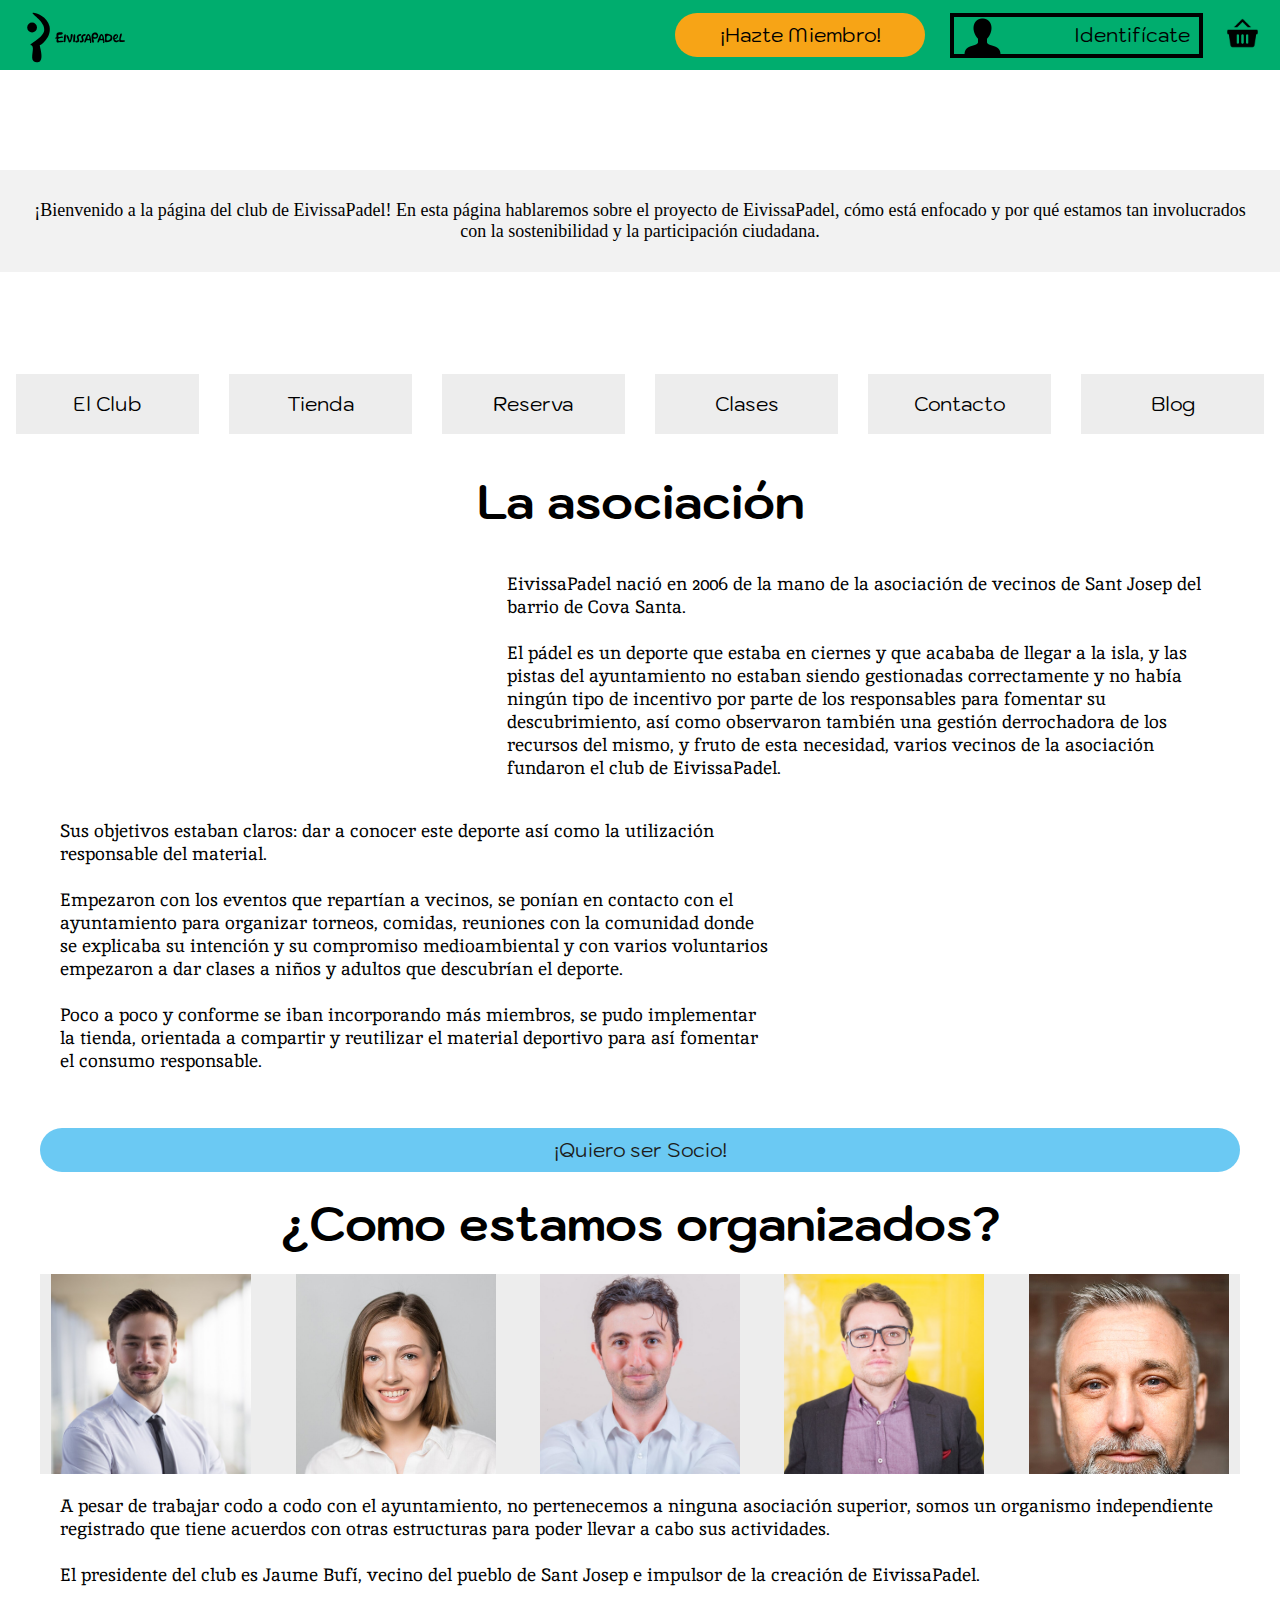
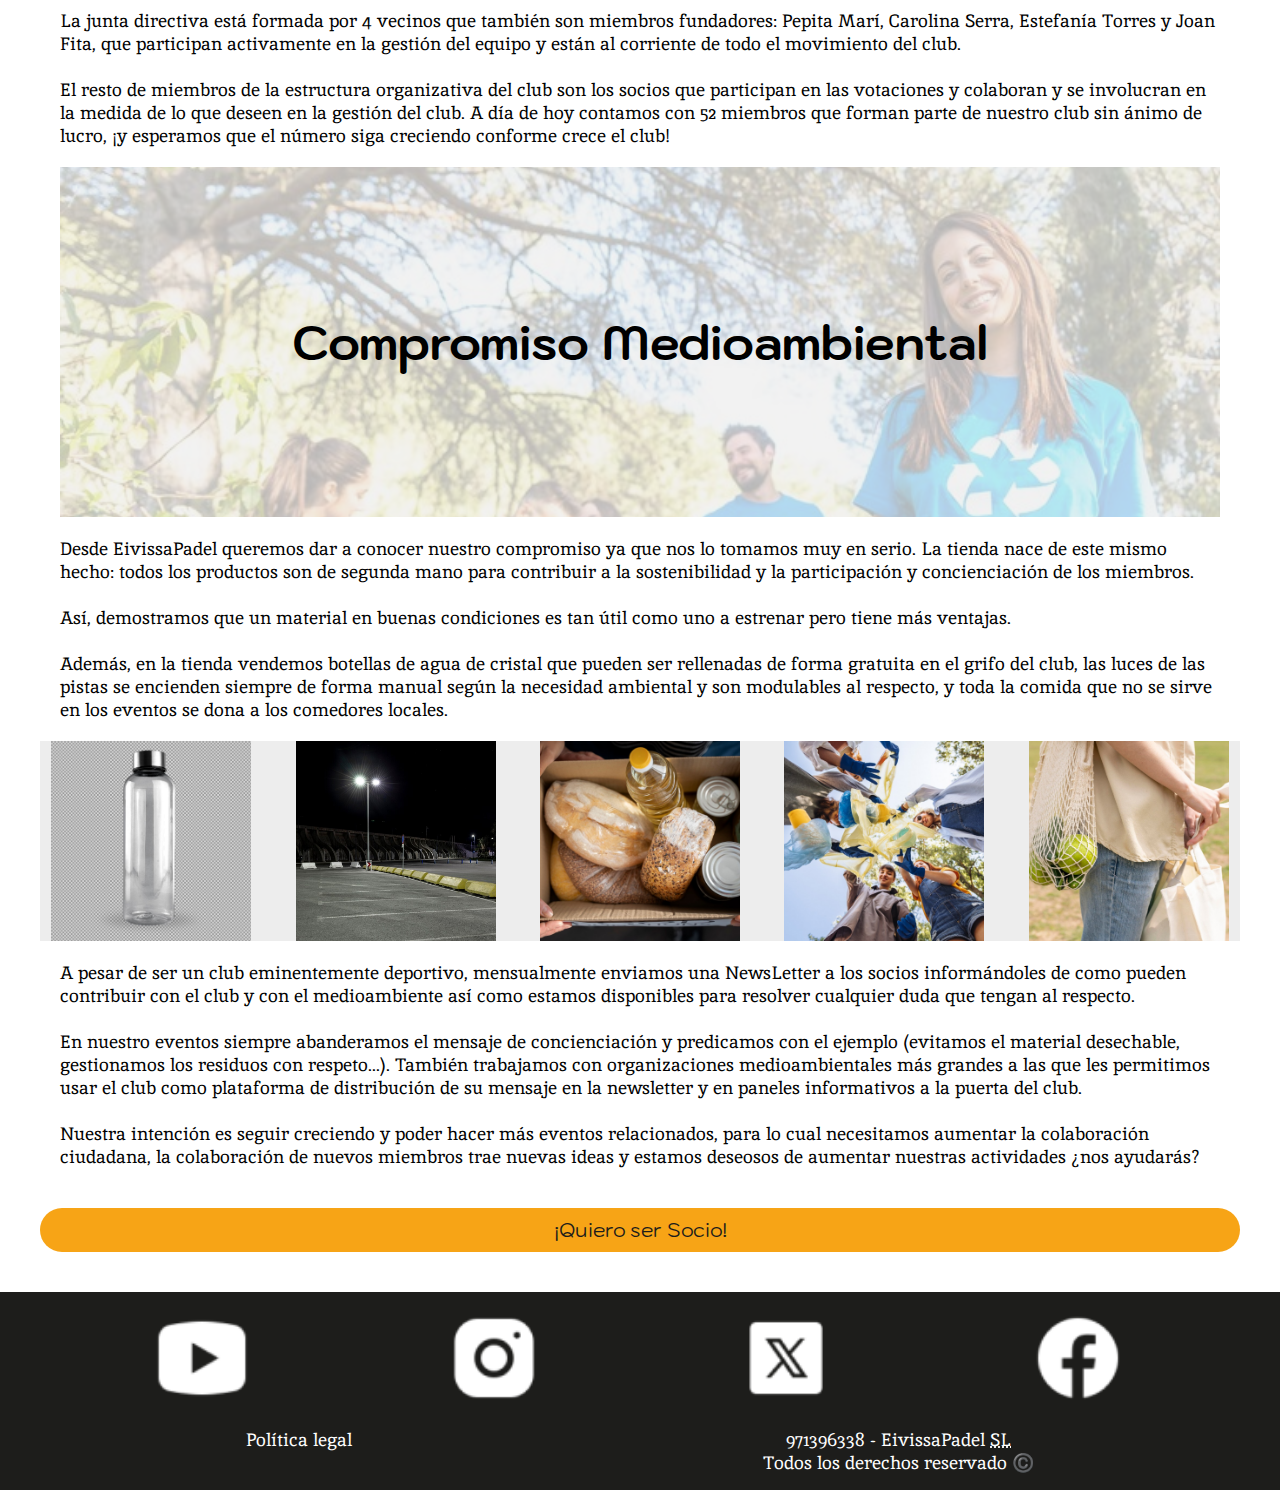
==== commit d790ff0f: "accesibilidad" ====
--- a/HTML/club.html
+++ b/HTML/club.html
@@ -12,6 +12,7 @@
 <body>
     <!-- Header común, con la diferencia de tener una portada personalizada en móvil y desktop -->
     <header>
+        <a class="skip-link" title="Salta al contenido principal" href='#club'>Salta al contenido</a>
         <div class="banner_verde">
             <a title="enlace a home" href="index.html">
                 <img class="header_img" src="../public/assets/imgs/logotipo_negro.svg" alt="logotipo de EivissaPadel">
@@ -65,7 +66,6 @@
             </nav>
         </div>
     </header>
-
     <main id="club">
         <!-- Sección de texto sencilla con dos fotos por texto -->
         <section id="asociacion">
@@ -203,7 +203,7 @@
                     <p>Política legal</p>
                 </div>
                 <div>
-                    <p>971396338 - EivissaPadel SL</p>
+                    <p>971396338 - EivissaPadel <abbr title="Sociedad Limitada">SL</abbr></p>
                     <p>Todos los derechos reservado ©️</p>
                 </div>
             </div>
--- a/CSS/style.css
+++ b/CSS/style.css
@@ -177,6 +177,25 @@
   border: 1px solid black;
 }
 /* HEADER */
+/* Para que el skip link solo aparezca al hacerle focus, lo colocamos fuera de la vista con el translate-y de transform, y al hacerle focus hacemos que vuelva a aparecer */
+.skip-link {
+  background: #1d1d1b;
+  color: #fff;
+  font-weight: 700;
+  top: 0;
+  margin: 0;
+  left: calc(50vw - 124px);
+  font-family: "Kodchasan", sans-serif;
+  font-size: 26px;
+  padding: 20px;
+  position: absolute;
+  transform: translateY(-100%);
+  z-index: 3;
+  transition-duration: 1s;
+}
+.skip-link:focus {
+  transform: translateY(100%);
+}
 /* Al banner le damos una posición fija, de manera que conforme bajamos en la página lo tenemos siempre arriba, y con un z-index 2, que nos permite decir que esté delante del resto de elementos (que por defecto tienen un z-index más bajo) justify content nos permite posicionar en elementos con display Flex, igual que align-items */
 .banner_verde {
   display: flex;
@@ -371,7 +390,6 @@
 /* Todas estas propiedades se utilizan para limitar el número de líneas que puede enseñar un párrafo. El display webkit -box se lo damos al párrafo, decimos cuantas líneas puede tener máximo y además determinamos que en caso de haber un desbordamiento del texto (es decir, que se superen las 5 líneas en este caso) se cree una elipsis, que se mostará como 3 puntos suspensivos */
 .sub_banner_three p {
   display: -webkit-box;
-  text-align: justify;
   -webkit-line-clamp: 5;
   -webkit-box-orient: vertical;
   text-overflow: ellipsis;
@@ -391,7 +409,6 @@
   justify-content: center;
 }
 #home_ultimos_eventos > p {
-  text-align: justify;
   margin: 16px;
 }
 .eventos_banner {
@@ -1156,7 +1173,6 @@
   }
   .sub_banner_three p {
     display: -webkit-box;
-    text-align: justify;
     -webkit-line-clamp: 8;
     -webkit-box-orient: vertical;
     text-overflow: ellipsis;
@@ -1395,7 +1411,6 @@
   }
   #tienda .sub_banner_three p {
     display: -webkit-box;
-    text-align: justify;
     -webkit-line-clamp: 8;
     -webkit-box-orient: vertical;
     text-overflow: ellipsis;
@@ -1477,9 +1492,6 @@
     margin-bottom: -45px;
   }
   /* EL CLUB */
-  #club p {
-    text-align: justify;
-  }
   .portada_club {
     background-image: url("../public/assets/imgs/fondo_padel.jpg");
   }
